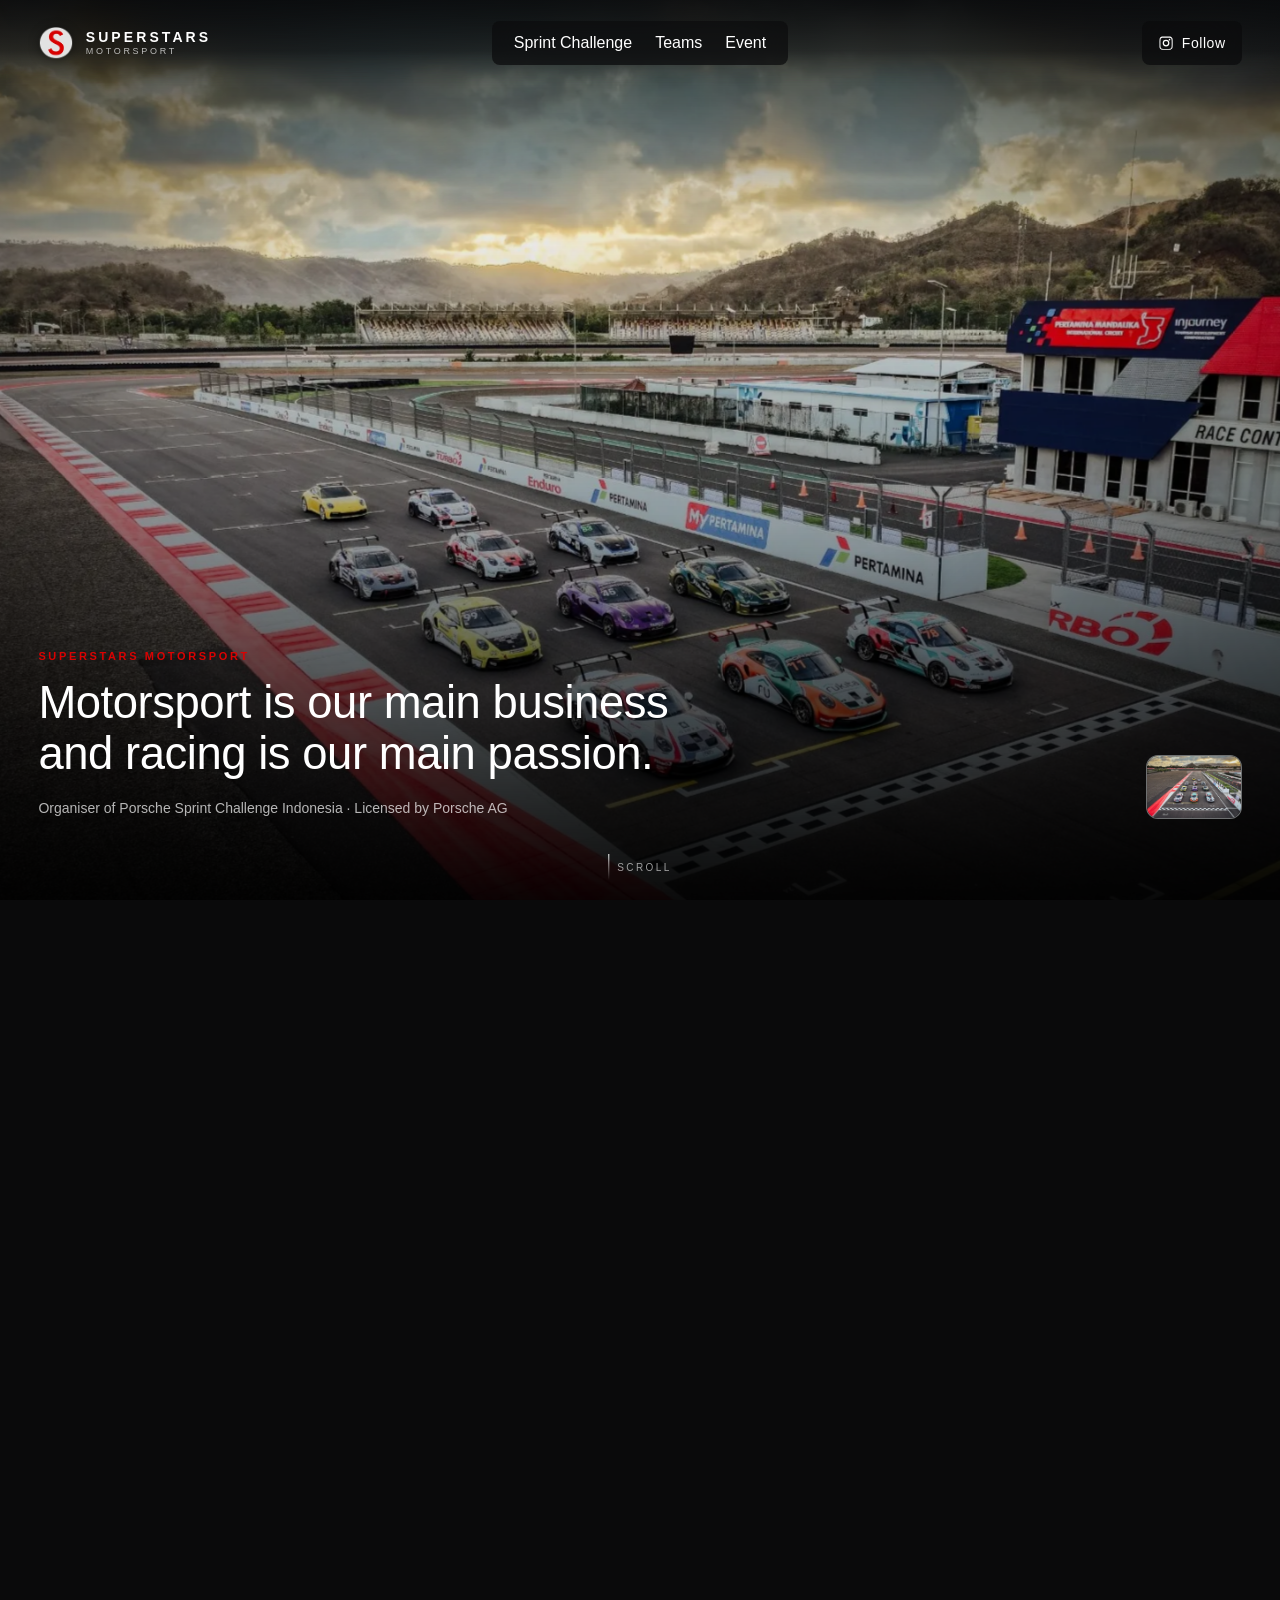
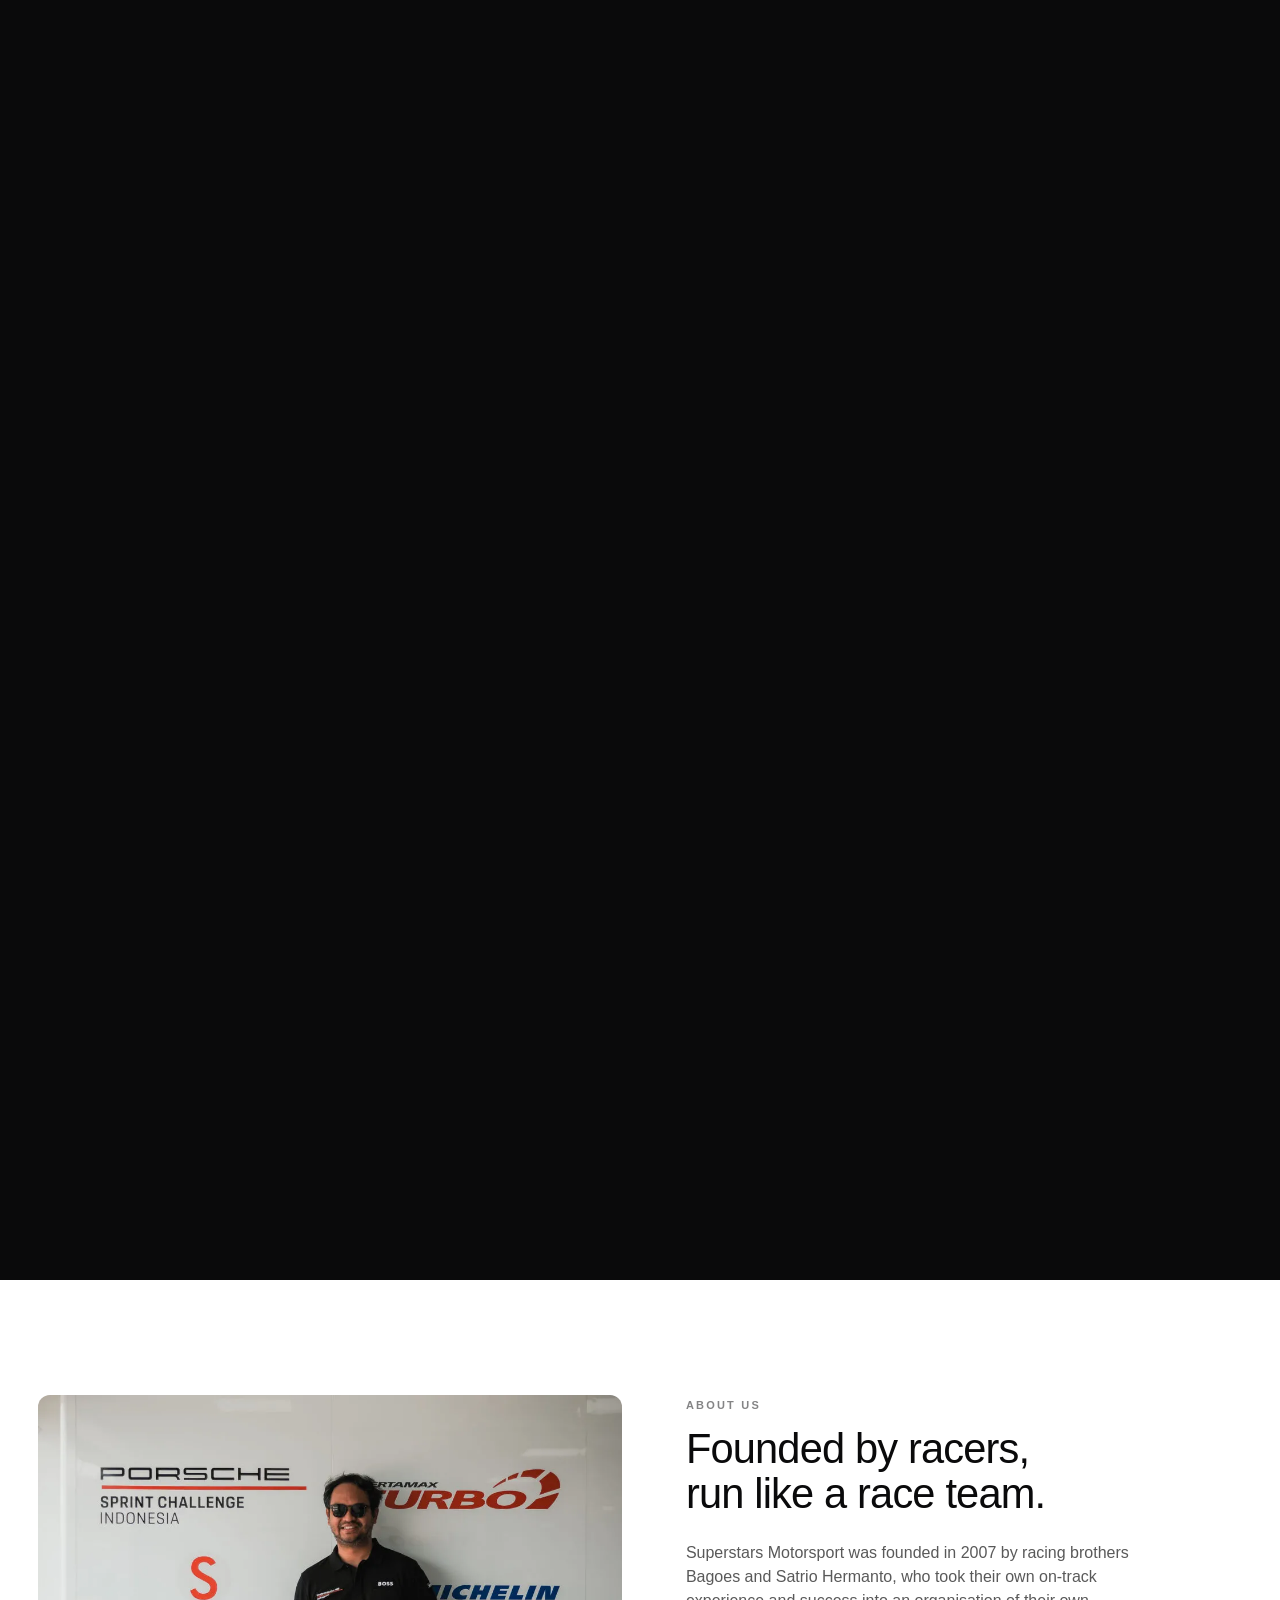
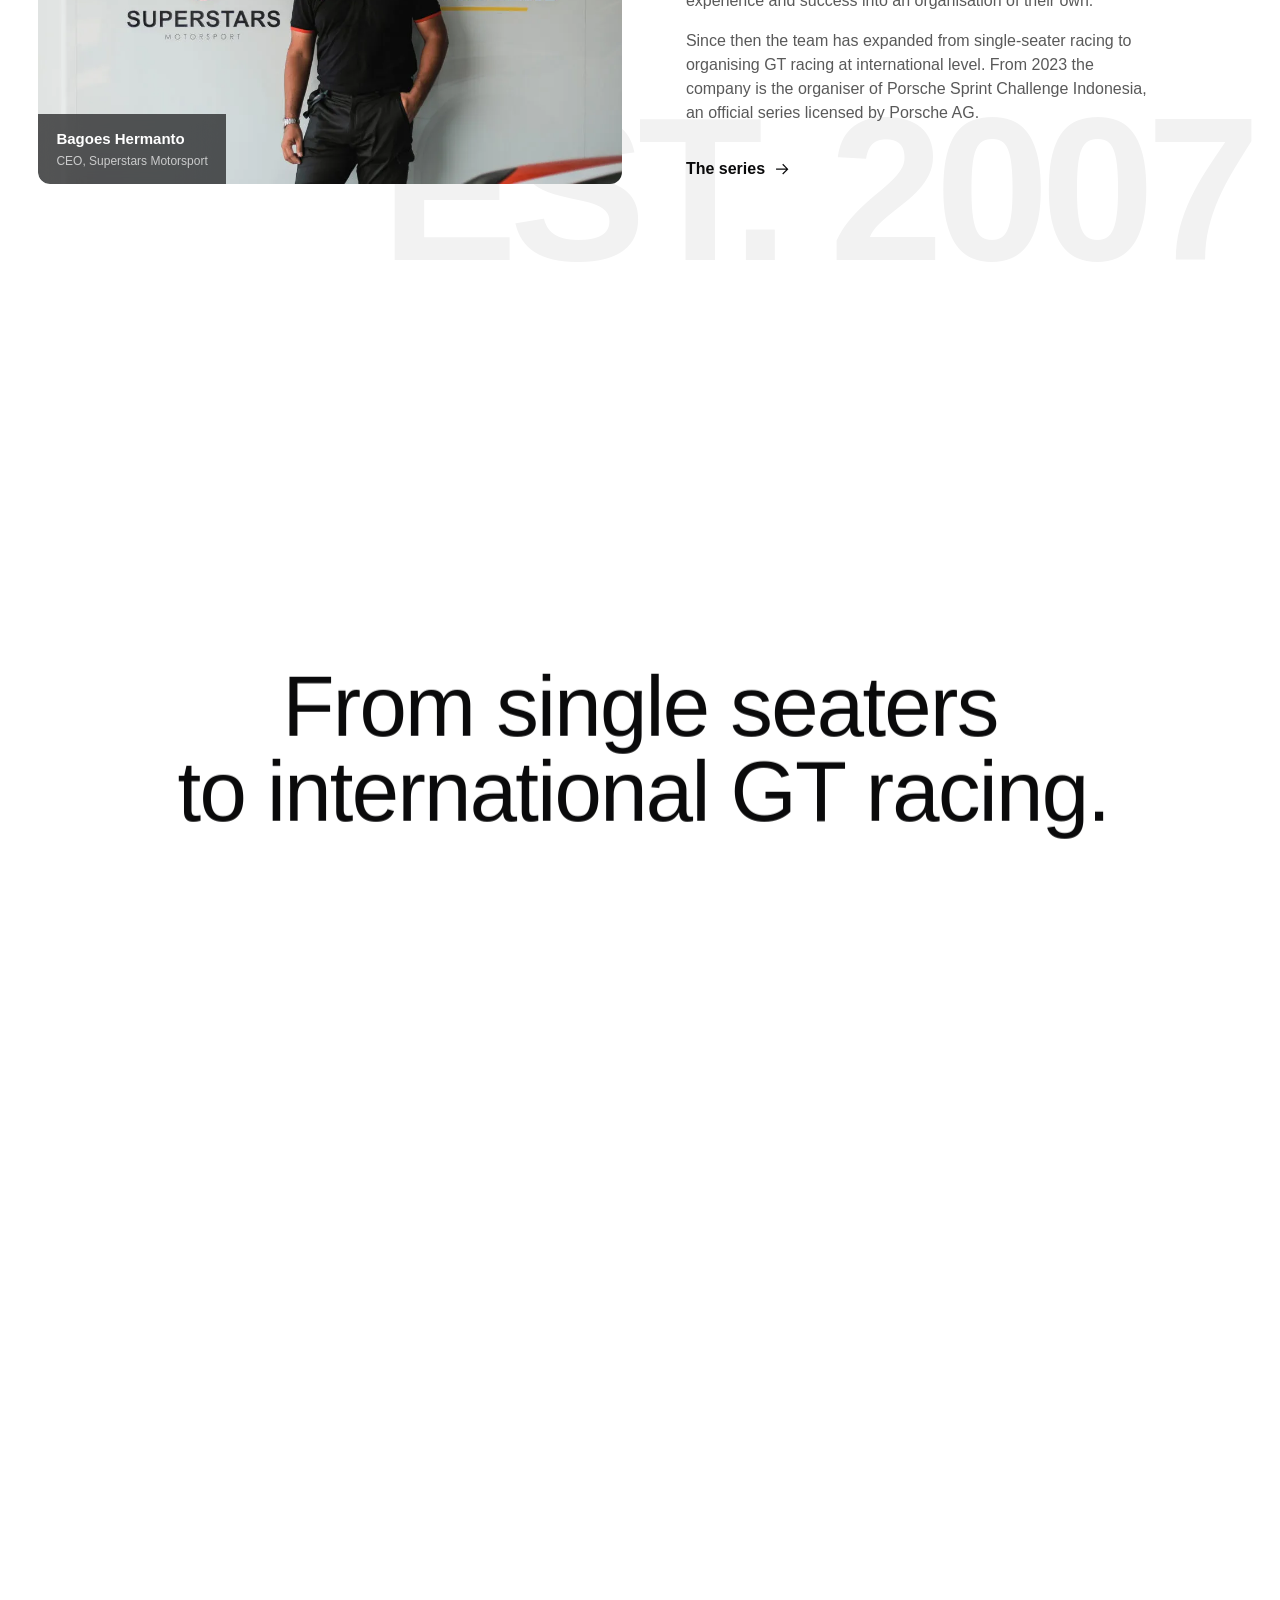
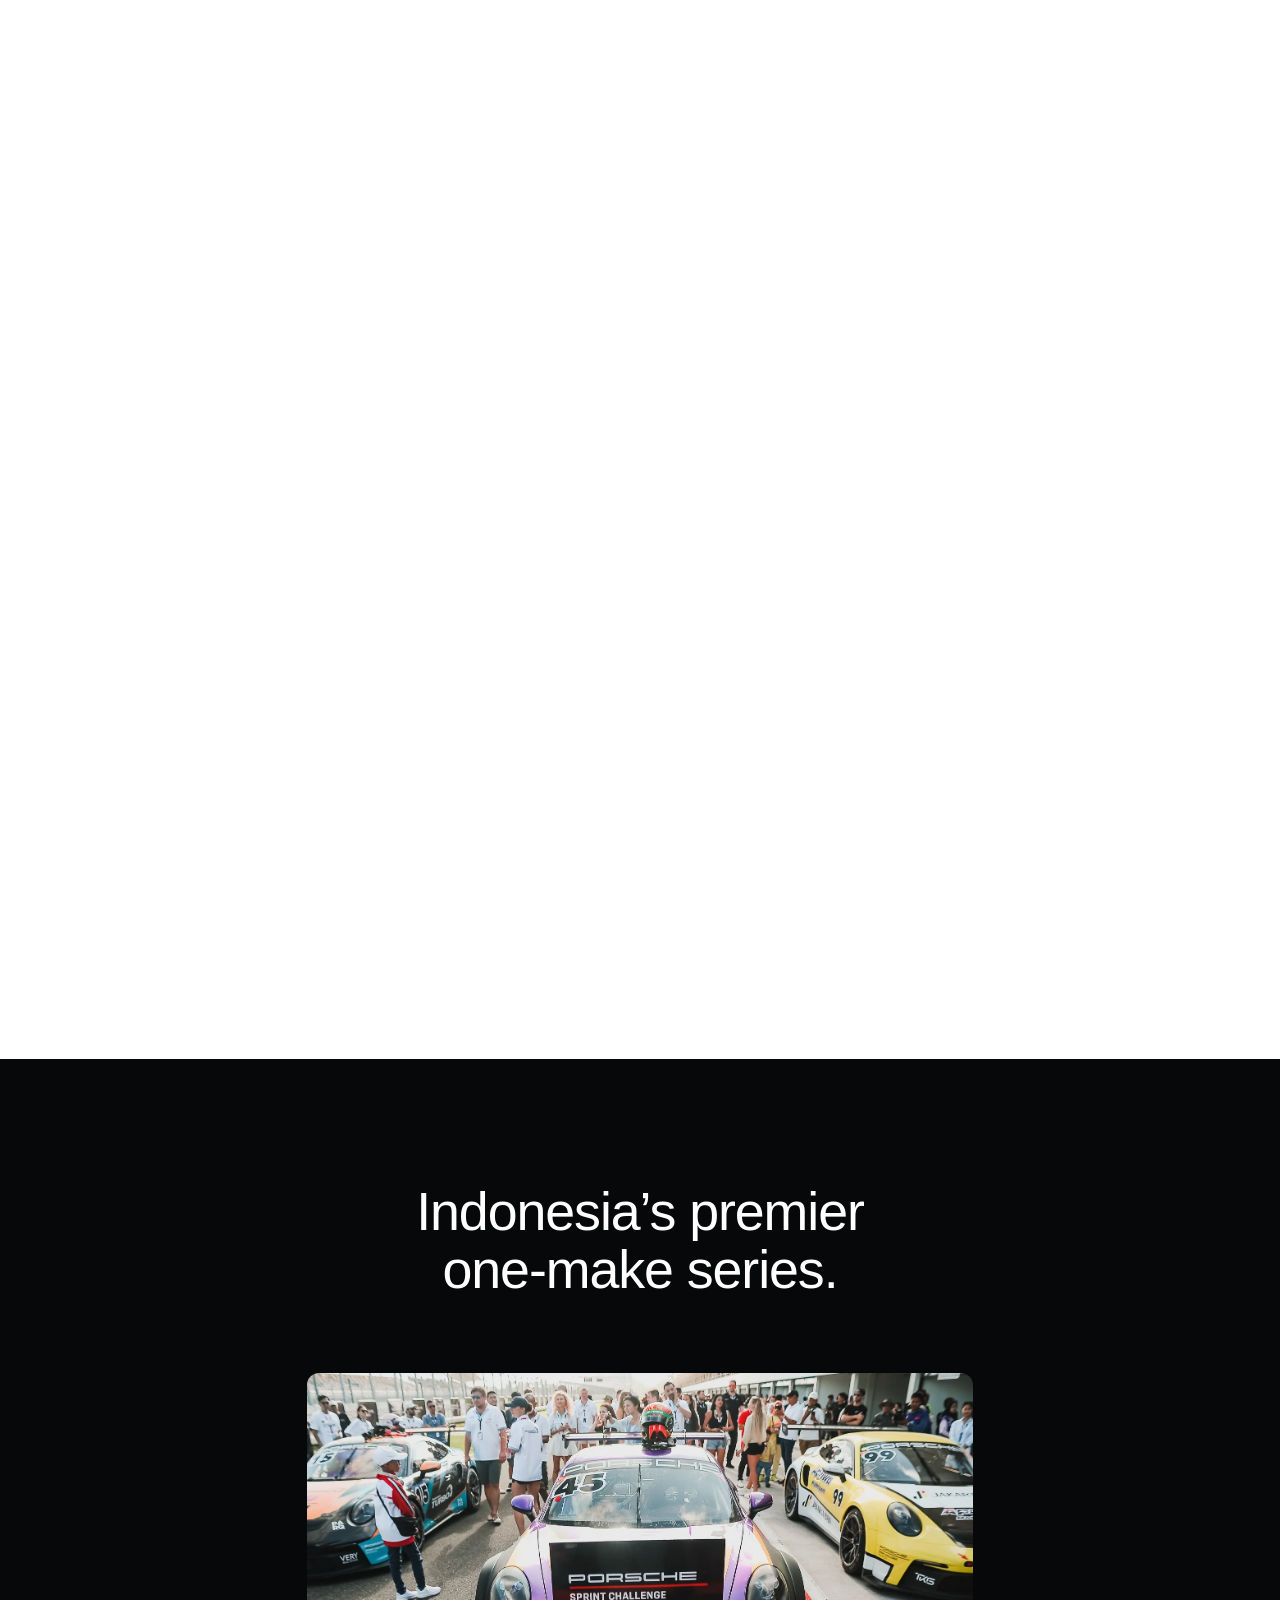
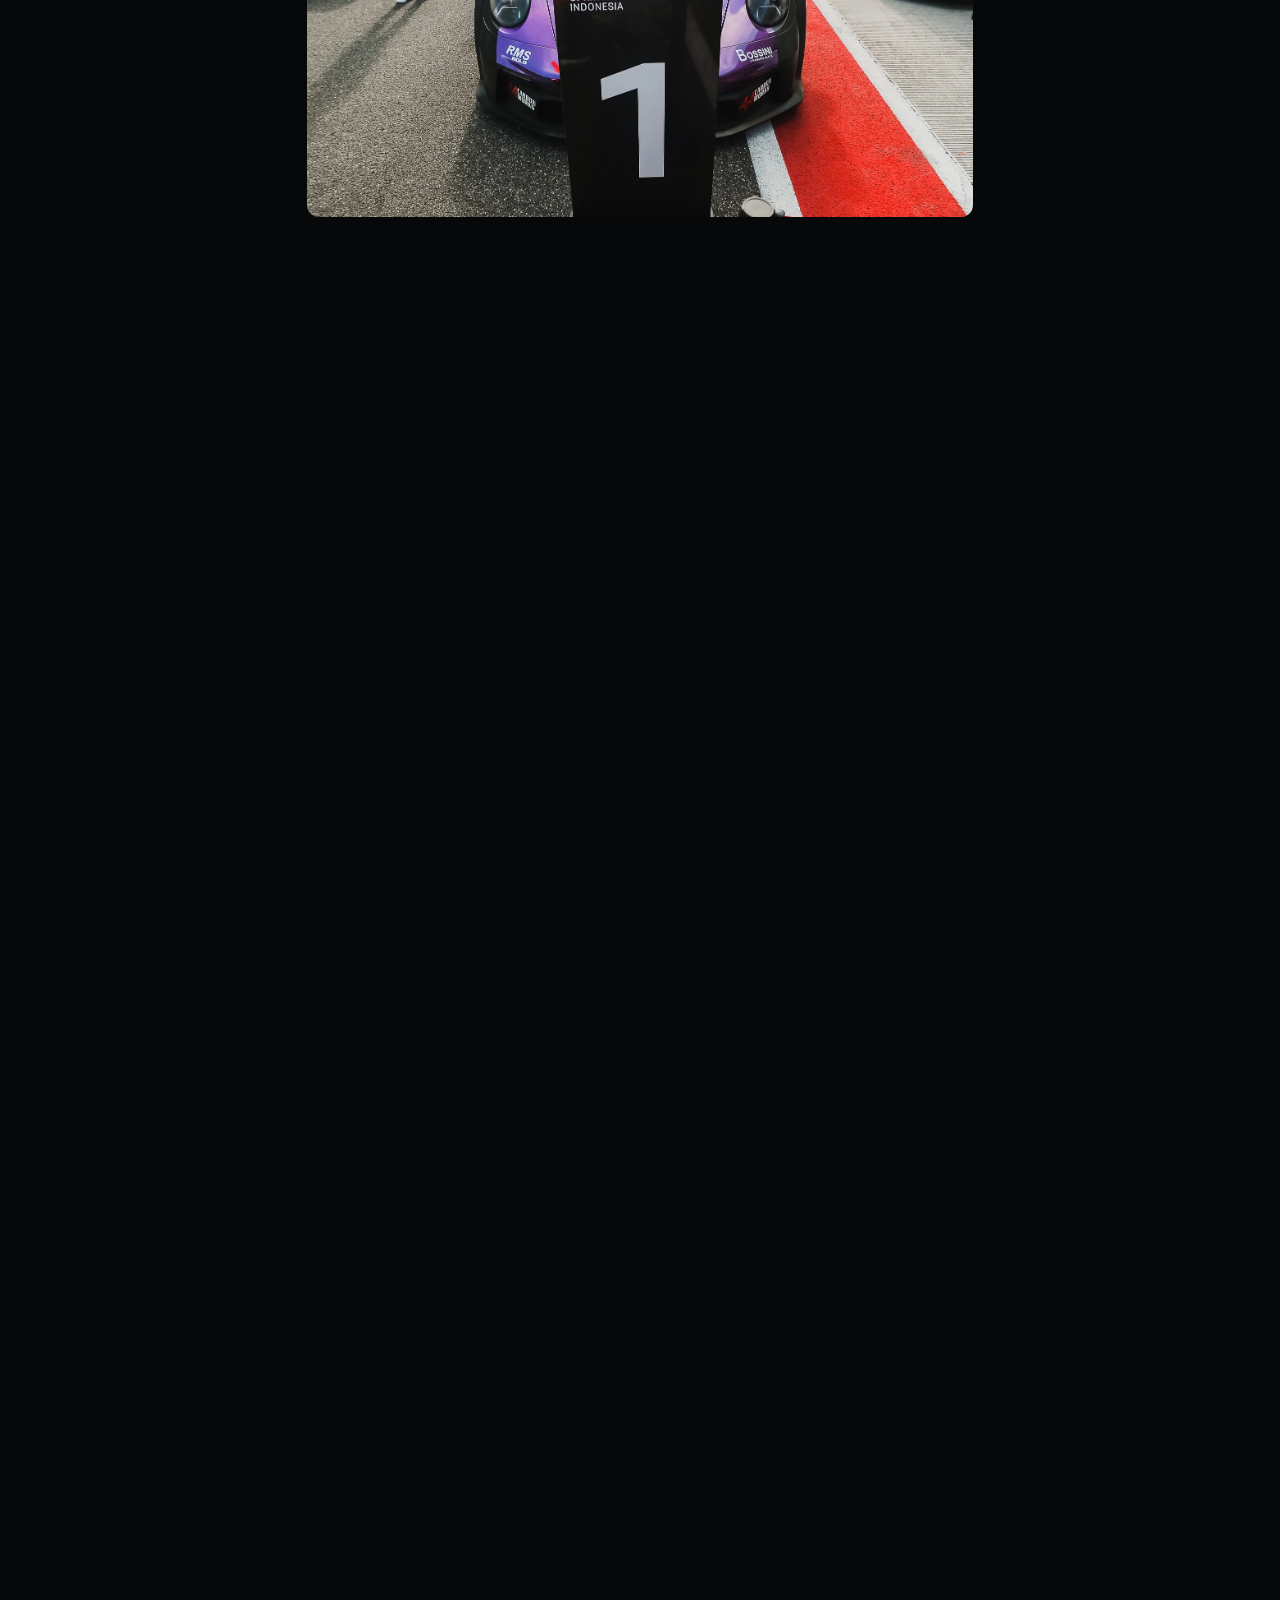
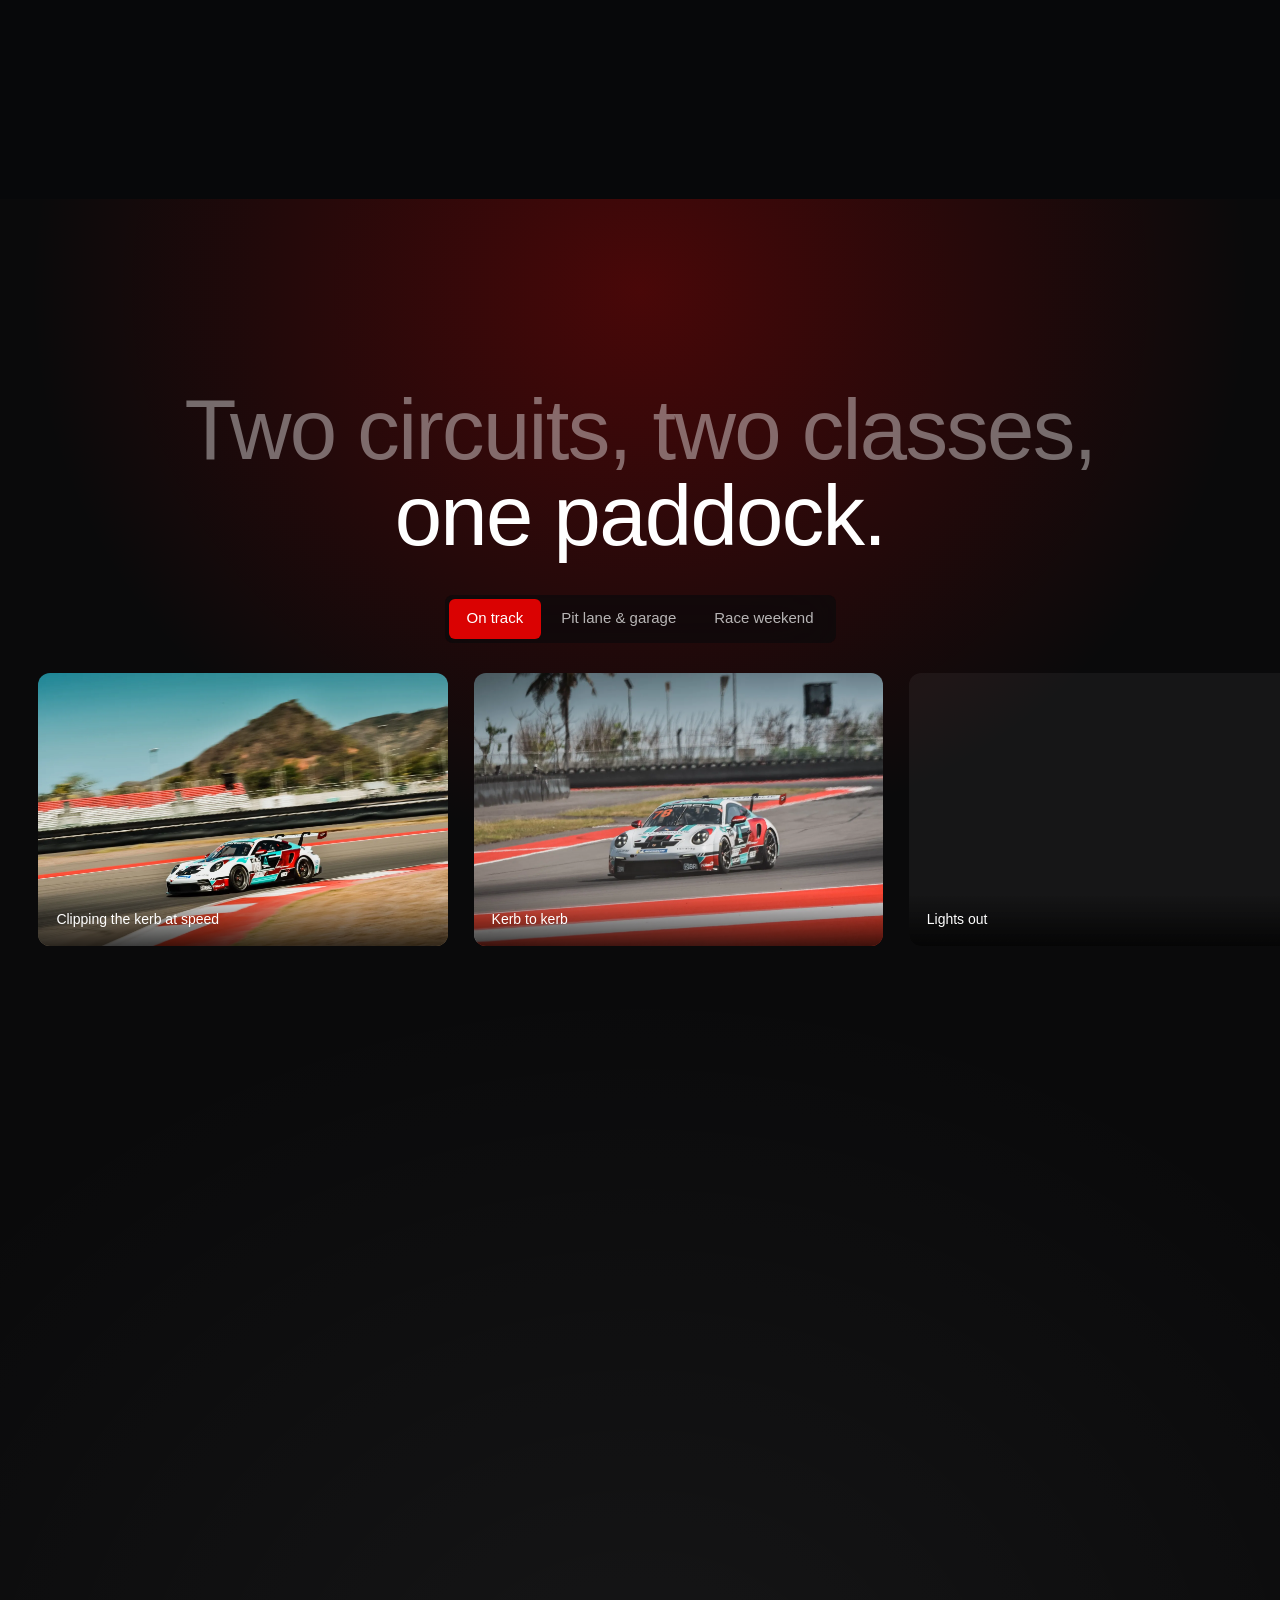
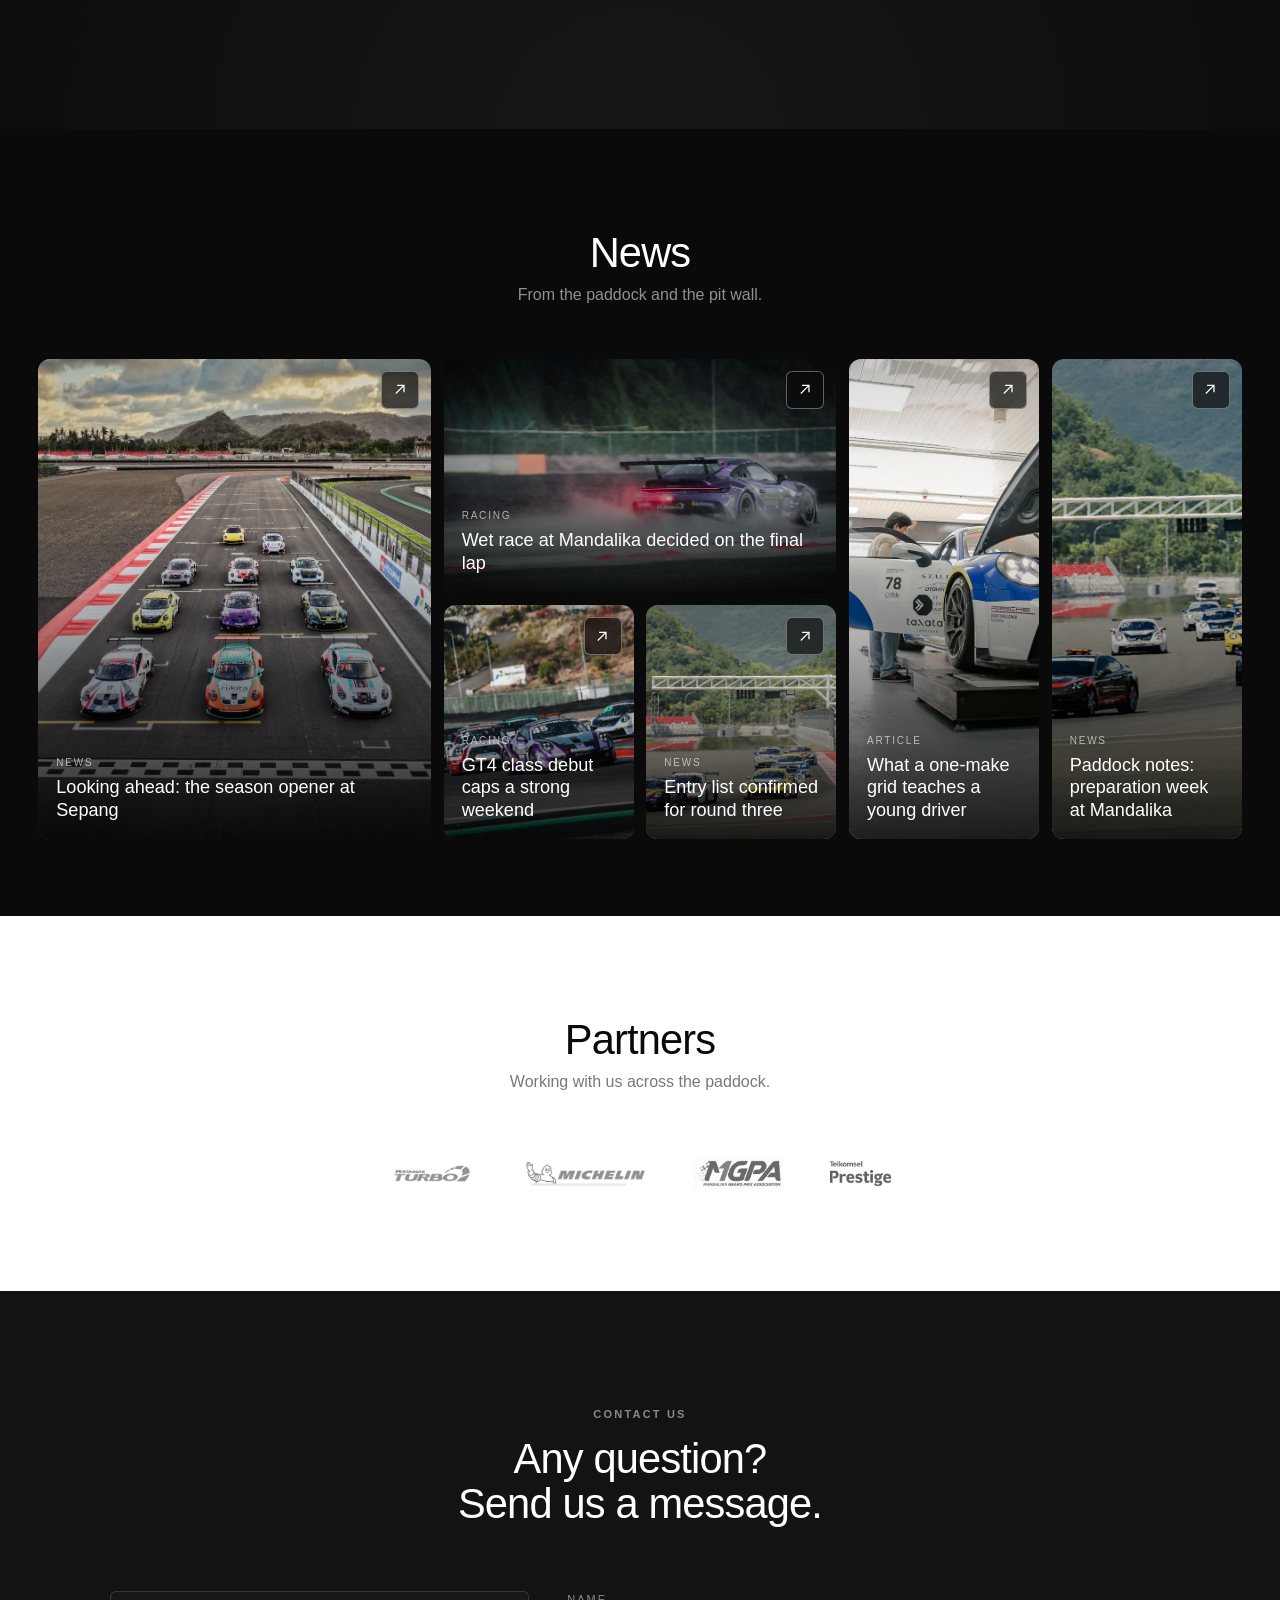
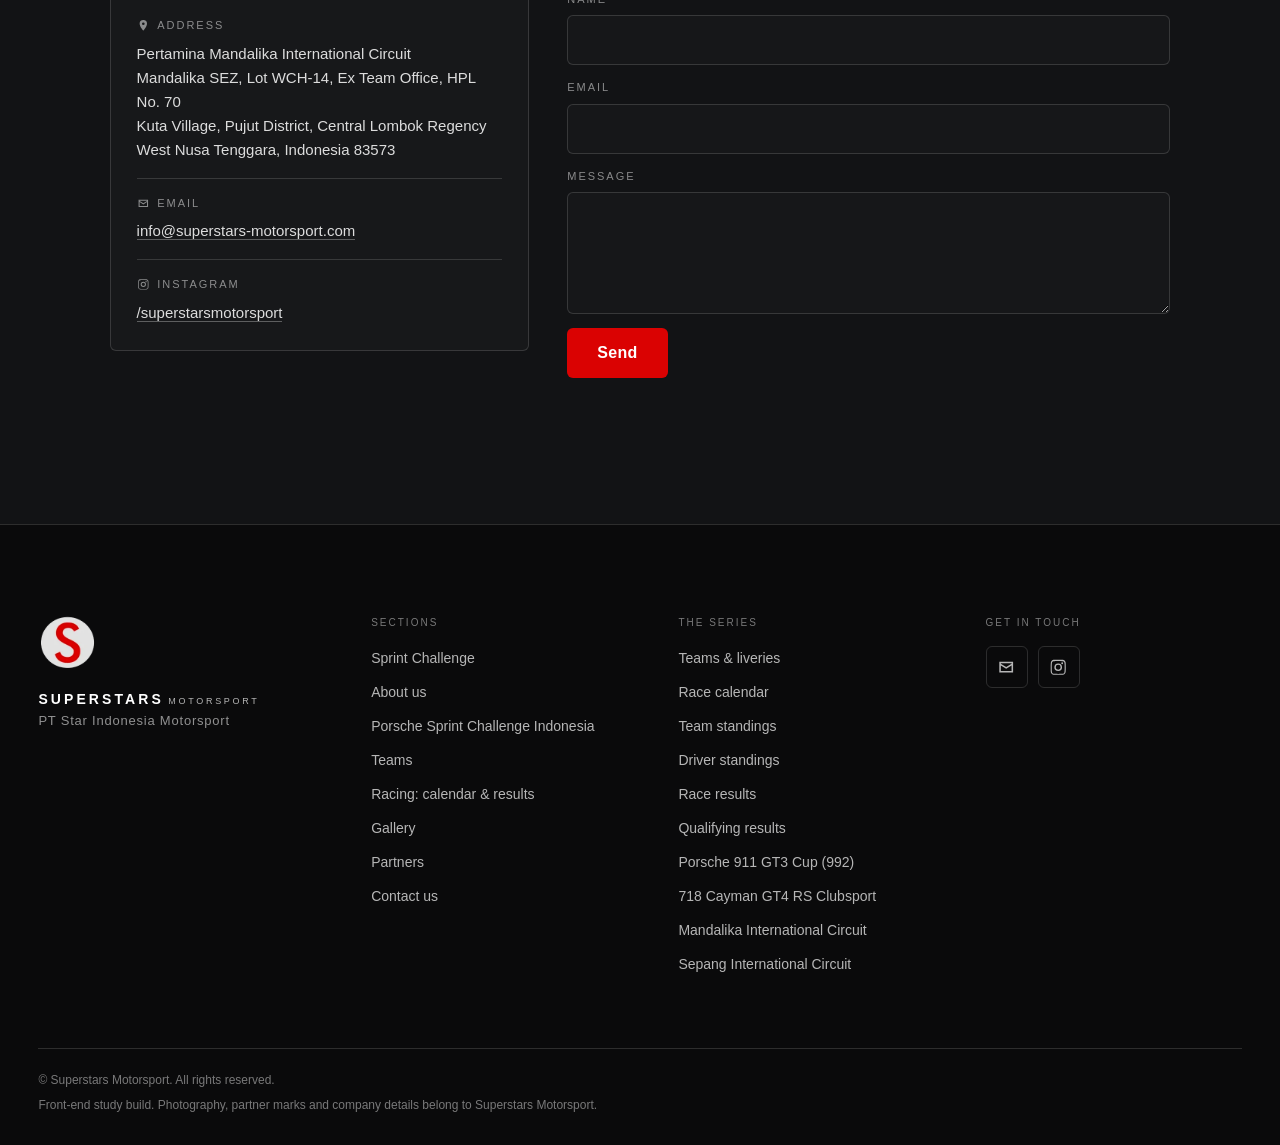
==== index.html @ 2cc400e7 "Initial commit: Superstar Motorsport website Static site for the Superstar Motorsport / PSCI series:" ====
<!DOCTYPE html>
<html lang="en">
<head>
<meta charset="UTF-8">
<meta name="viewport" content="width=device-width, initial-scale=1">
<title>Superstars Motorsport | Motorsport is our main business and racing is our main passion</title>
<meta name="description" content="Superstars Motorsport, founded in 2007, is the organiser of Porsche Sprint Challenge Indonesia, an official series licensed by Porsche AG.">
<link rel="icon" href="img/logo.webp">
<link rel="preload" as="image" href="img/hero-b.webp" fetchpriority="high">
<link rel="stylesheet" href="css/style.css">
</head>
<body>
<a class="skip" href="#main">Skip to content</a>

<!-- =========================================================
     icon sprite
     ========================================================= -->
<svg class="sprite" aria-hidden="true" focusable="false">
  <symbol id="i-arrow" viewBox="0 0 24 24"><path d="M13.2 5l-1.1 1.1 5 5H4v1.6h13.1l-5 5L13.2 19l6.9-7z" fill="currentColor"/></symbol>
  <symbol id="i-expand" viewBox="0 0 24 24"><path d="M4 4h7v1.6H6.7l4.4 4.4-1.1 1.1L5.6 6.7V11H4zm16 16h-7v-1.6h4.3l-4.4-4.4 1.1-1.1 4.4 4.4V13H20z" fill="currentColor"/></symbol>
  <symbol id="i-close" viewBox="0 0 24 24"><path d="m19 6.4-1.4-1.4L12 10.6 6.4 5 5 6.4 10.6 12 5 17.6 6.4 19 12 13.4 17.6 19 19 17.6 13.4 12z" fill="currentColor"/></symbol>
  <symbol id="i-eye" viewBox="0 0 24 24"><path d="M12 5c-5 0-9 4.6-10 7 1 2.4 5 7 10 7s9-4.6 10-7c-1-2.4-5-7-10-7m0 12c-3.6 0-6.8-3.1-8.2-5C5.2 10.1 8.4 7 12 7s6.8 3.1 8.2 5c-1.4 1.9-4.6 5-8.2 5m0-8.4A3.4 3.4 0 1 0 15.4 12 3.4 3.4 0 0 0 12 8.6m0 5.2A1.8 1.8 0 1 1 13.8 12 1.8 1.8 0 0 1 12 13.8" fill="currentColor"/></symbol>
  <symbol id="i-eye-off" viewBox="0 0 24 24"><path d="M3.7 2.6 2.6 3.7l2.6 2.6C3.2 7.8 1.7 9.9 1 12c1.5 3 5.6 7 11 7 1.9 0 3.6-.5 5.1-1.3l3.2 3.2 1.1-1.1zM12 17c-4 0-7.5-3.2-9.1-5 .8-1 2-2.3 3.5-3.3l2 2A3.4 3.4 0 0 0 12 15.4c.6 0 1.2-.2 1.7-.5l1.4 1.4c-1 .4-2 .7-3.1.7m0-12c-1.2 0-2.3.2-3.3.5l1.3 1.3c.6-.1 1.3-.2 2-.2 4 0 7.5 3.2 9.1 5-.5.7-1.3 1.5-2.2 2.3l1.2 1.2c1.3-1.1 2.3-2.4 2.9-3.5-1.5-3-5.6-7-11-7" fill="currentColor"/></symbol>
  <symbol id="i-grid" viewBox="0 0 24 24"><path d="M4 4h6v6H4zm10 0h6v6h-6zM4 14h6v6H4zm10 0h6v6h-6z" fill="currentColor"/></symbol>
  <symbol id="i-ig" viewBox="0 0 24 24"><path d="M12 2.2c3.2 0 3.6 0 4.9.1 1.2.1 1.8.2 2.2.4.6.2 1 .5 1.4.9.4.4.7.8.9 1.4.2.4.4 1 .4 2.2.1 1.3.1 1.7.1 4.9s0 3.6-.1 4.9c-.1 1.2-.2 1.8-.4 2.2-.2.6-.5 1-.9 1.4-.4.4-.8.7-1.4.9-.4.2-1 .4-2.2.4-1.3.1-1.7.1-4.9.1s-3.6 0-4.9-.1c-1.2-.1-1.8-.2-2.2-.4-.6-.2-1-.5-1.4-.9-.4-.4-.7-.8-.9-1.4-.2-.4-.4-1-.4-2.2C2.2 15.6 2.2 15.2 2.2 12s0-3.6.1-4.9c.1-1.2.2-1.8.4-2.2.2-.6.5-1 .9-1.4.4-.4.8-.7 1.4-.9.4-.2 1-.4 2.2-.4C8.4 2.2 8.8 2.2 12 2.2m0 1.8c-3.1 0-3.5 0-4.7.1-.9 0-1.4.2-1.7.3-.4.2-.7.3-1 .6-.3.3-.5.6-.6 1-.1.3-.3.8-.3 1.7-.1 1.2-.1 1.6-.1 4.7s0 3.5.1 4.7c0 .9.2 1.4.3 1.7.2.4.3.7.6 1 .3.3.6.5 1 .6.3.1.8.3 1.7.3 1.2.1 1.6.1 4.7.1s3.5 0 4.7-.1c.9 0 1.4-.2 1.7-.3.4-.2.7-.3 1-.6.3-.3.5-.6.6-1 .1-.3.3-.8.3-1.7.1-1.2.1-1.6.1-4.7s0-3.5-.1-4.7c0-.9-.2-1.4-.3-1.7-.2-.4-.3-.7-.6-1-.3-.3-.6-.5-1-.6-.3-.1-.8-.3-1.7-.3-1.2-.1-1.6-.1-4.7-.1m0 3.1a5 5 0 1 1 0 10 5 5 0 0 1 0-10m0 1.8a3.2 3.2 0 1 0 0 6.4 3.2 3.2 0 0 0 0-6.4m6.4-2a1.2 1.2 0 1 1-2.4 0 1.2 1.2 0 0 1 2.4 0" fill="currentColor"/></symbol>
  <symbol id="i-mail" viewBox="0 0 24 24"><path d="M3 5h18v14H3zm2 2v.4l7 4.4 7-4.4V7zm0 2.7V17h14V9.7l-7 4.4z" fill="currentColor"/></symbol>
  <symbol id="i-pin" viewBox="0 0 24 24"><path d="M12 2a7 7 0 0 0-7 7c0 5.3 7 13 7 13s7-7.7 7-13a7 7 0 0 0-7-7m0 9.5A2.5 2.5 0 1 1 14.5 9 2.5 2.5 0 0 1 12 11.5" fill="currentColor"/></symbol>
</svg>

<!-- =========================================================
     HEADER
     ========================================================= -->
<header class="nav" id="nav">
  <span class="nav__bg" aria-hidden="true"></span>
  <a class="brand" href="#home" aria-label="Superstars Motorsport, home">
    <img class="brand__mark" src="img/mark.png" width="156" height="150" alt="">
    <span class="brand__text">
      <span class="brand__word">SUPERSTARS</span>
      <span class="brand__sub">MOTORSPORT</span>
    </span>
  </a>

  <div class="pill pill--nav">
    <nav aria-label="Main">
      <ul class="quick">
        <li><a class="quick__link" href="#home" aria-current="page">Sprint Challenge</a></li>
        <li><a class="quick__link" href="teams.html">Teams</a></li>
        <li><a class="quick__link" href="racing.html">Event</a></li>
      </ul>
    </nav>
  </div>

  <div class="nav__right">
    <div class="pill pill--lang">
      <a class="lang" href="https://www.instagram.com/superstarsmotorsport/" target="_blank" rel="noopener noreferrer">
        <svg class="ico"><use href="#i-ig"/></svg><span>Follow</span>
      </a>
    </div>
    <button class="burger" id="burger" type="button" aria-label="Open menu" aria-expanded="false" aria-controls="drawer">
      <span></span><span></span><span></span>
    </button>
  </div>
</header>

<!-- side menu (mobile) -->
<div class="scrim" id="scrim" hidden></div>
<aside class="drawer" id="drawer" hidden aria-label="Menu">
  <div class="drawer__head">
    <span class="drawer__label">Menu</span>
    <button class="drawer__close" id="drawerClose" type="button" aria-label="Close menu">
      <svg class="ico"><use href="#i-close"/></svg>
    </button>
  </div>
  <nav class="drawer__nav" aria-label="Sections">
    <a href="#home">Sprint Challenge</a>
    <a href="teams.html">Teams</a>
    <a href="racing.html">Event</a>
  </nav>
  <div class="drawer__foot">
    <a class="btn" id="drawerMail" href="#">Send us a message</a>
    <a class="drawer__ig" id="drawerIg" href="#" target="_blank" rel="noopener noreferrer">
      <svg class="ico"><use href="#i-ig"/></svg><span></span>
    </a>
  </div>
</aside>


<main id="main">

  <!-- =====================================================
       1. HERO
       ===================================================== -->
  <section class="stage" id="home" data-scroll-scene>
    <div class="stage__sticky">
      <div class="scene" id="scene">
        <img class="scene__img" src="img/hero-b.webp" width="1621" height="1080"
             alt="Porsche Sprint Challenge Indonesia grid lined up on the Mandalika start-finish straight, race control building behind"
             fetchpriority="high" decoding="async">
      </div>
      <div class="scene__vignette" aria-hidden="true"></div>

      <div class="stage__copy">
        <p class="stage__eyebrow">Superstars Motorsport</p>
        <h1 class="stage__title"><span>Motorsport is our main business</span> <span>and racing is our main passion.</span></h1>
        <p class="stage__meta">Organiser of Porsche Sprint Challenge Indonesia · Licensed by Porsche AG</p>
      </div>

      <button class="thumbchip" id="thumbchip" type="button" aria-label="Open the grid photo">
        <span class="thumbchip__art" aria-hidden="true">
          <img src="img/hero-a.webp" width="1620" height="1080" alt="" decoding="async">
        </span>
      </button>

      <p class="stage__cue" aria-hidden="true"><span></span>Scroll</p>
    </div>
  </section>

  <!-- =====================================================
       2. ABOUT US
       ===================================================== -->
  <section class="about" id="about-us">
    <span class="about__ghost" aria-hidden="true">EST. 2007</span>
    <figure class="about__media" data-in>
      <img src="img/ceo.webp" width="1024" height="681" loading="lazy" decoding="async"
           alt="Bagoes Hermanto in front of a Porsche Sprint Challenge Indonesia and Superstars Motorsport backdrop">
      <figcaption><b id="aboutName"></b><span id="aboutRole"></span></figcaption>
    </figure>
    <div class="about__body">
      <p class="eyebrow" id="aboutEyebrow" data-in></p>
      <h2 class="about__title" data-in data-delay="80"><span id="aboutH1"></span><br><span id="aboutH2"></span></h2>
      <div class="about__text" id="aboutText" data-in data-delay="160"></div>
      <a class="arrowlink" href="#sprint-challenge" data-in data-delay="240">
        The series <svg class="ico"><use href="#i-arrow"/></svg>
      </a>
    </div>
  </section>

  <!-- =====================================================
       3. MILESTONES: pinned scroll timeline
       ===================================================== -->
  <section class="heritage" id="milestones" data-scroll-scene>
    <div class="heritage__sticky">
      <h2 class="statement">
        <span id="msLine1"></span><span id="msLine2"></span>
      </h2>

      <div class="odo" id="odo" data-odo="solid" aria-hidden="true"></div>
      <p class="sr-only" id="odoLive" role="status" aria-live="polite"></p>

      <div class="rail">
        <div class="strip" id="strip"><!-- injected --></div>
      </div>

      <div class="railnav">
        <button class="railnav__arrow" id="railPrev" type="button" aria-label="Previous milestone">
          <svg class="ico ico--flip"><use href="#i-arrow"/></svg>
        </button>
        <ol class="dots" id="dots"></ol>
        <button class="railnav__arrow" id="railNext" type="button" aria-label="Next milestone">
          <svg class="ico"><use href="#i-arrow"/></svg>
        </button>
      </div>
    </div>
  </section>

  <!-- =====================================================
       4. PORSCHE SPRINT CHALLENGE INDONESIA
       ===================================================== -->
  <section class="showcase" id="sprint-challenge" data-scroll-scene>
    <div class="showcase__sticky">
      <div class="glow" id="glow"></div>

      <div class="showcase__head">
        <h2 class="showcase__title"><span id="seriesH1"></span> <span id="seriesH2"></span></h2>
      </div>

      <div class="podium" id="podium">
        <img class="podium__img" id="seasonImg" src="" width="1620" height="1080" alt="" loading="lazy" decoding="async">
        <div class="hotspots" id="hotspots"><!-- injected --></div>
      </div>

      <div class="pill pill--tools">
        <button class="tool" id="hotToggle" type="button" aria-pressed="true" aria-label="Hide details">
          <svg class="ico"><use href="#i-eye"/></svg>
        </button>
        <span class="tool__sep" aria-hidden="true"></span>
        <div class="models" role="tablist" aria-label="Seasons" id="seasonTabs"><!-- injected --></div>
        <span class="tool__sep" aria-hidden="true"></span>
        <button class="tool tool--wide" id="explore" type="button">
          <svg class="ico"><use href="#i-grid"/></svg><span>Season detail</span>
        </button>
      </div>
    </div>
  </section>

  <!-- =====================================================
       5. GALLERY
       ===================================================== -->
  <section class="teams" id="gallery">
    <div class="teams__glow" aria-hidden="true"></div>

    <div class="teams__sticky">
      <h2 class="teams__statement" data-in>
        <span id="galLine1"></span><span id="galLine2"></span>
      </h2>

      <div class="pill pill--teams" role="tablist" aria-label="Gallery categories" id="galleryTabs" data-in></div>

      <div class="teamrail" id="teamRail" tabindex="0" aria-label="Gallery"><!-- injected --></div>
    </div>
  </section>


  <!-- =====================================================
       6. NEWS
       ===================================================== -->
  <section class="journal" id="news">
    <header class="journal__head" data-in>
      <h2 class="journal__title">News</h2>
      <p class="journal__note">From the paddock and the pit wall.</p>
    </header>
    <div class="bento" id="bento"><!-- injected --></div>
  </section>

  <!-- =====================================================
       7. PARTNERS
       ===================================================== -->
  <section class="brands" id="partners">
    <header class="brands__head" data-in>
      <h2 class="brands__title">Partners</h2>
      <p class="brands__note">Working with us across the paddock.</p>
    </header>
    <ul class="brands__wall" id="partnerWall"><!-- injected --></ul>
  </section>

  <!-- =====================================================
       8. CONTACT
       ===================================================== -->
  <section class="contact" id="contact">
    <header class="contact__head">
      <p class="eyebrow" data-in>Contact us</p>
      <h2 class="contact__title" data-in data-delay="80">Any question?<br>Send us a message.</h2>
    </header>
    <div class="contact__inner">
      <div class="contact__info">
        <dl class="contact__list" data-in data-delay="160">
          <div class="cinfo">
            <dt><svg class="ico"><use href="#i-pin"/></svg>Address</dt>
            <dd id="cAddress"></dd>
          </div>
          <div class="cinfo">
            <dt><svg class="ico"><use href="#i-mail"/></svg>Email</dt>
            <dd><a id="cEmail" href="#"></a></dd>
          </div>
          <div class="cinfo">
            <dt><svg class="ico"><use href="#i-ig"/></svg>Instagram</dt>
            <dd><a id="cIg" href="#" target="_blank" rel="noopener noreferrer"></a></dd>
          </div>
        </dl>
      </div>

      <form class="contact__form" id="contactForm" data-in data-delay="120" novalidate>
        <div class="field">
          <label for="f-name">Name</label>
          <input id="f-name" name="name" type="text" autocomplete="name" required>
        </div>
        <div class="field">
          <label for="f-email">Email</label>
          <input id="f-email" name="email" type="email" autocomplete="email" required>
        </div>
        <div class="field">
          <label for="f-msg">Message</label>
          <textarea id="f-msg" name="message" rows="4" required></textarea>
        </div>
        <button class="btn" type="submit">Send</button>
        <p class="contact__hint" id="formHint" role="status" aria-live="polite"></p>
      </form>
    </div>
  </section>
</main>

<!-- =========================================================
     FOOTER
     ========================================================= -->
<footer class="ftr">
  <div class="ftr__grid">
    <div class="ftr__col ftr__col--brand">
      <a class="ftr__lockup" href="#home">
        <img class="ftr__mark" src="img/mark.png" width="156" height="150" loading="lazy" alt="">
        <span class="ftr__lockup-text">
          <span class="brand__word">SUPERSTARS</span>
          <span class="brand__sub">MOTORSPORT</span>
        </span>
      </a>
      <p class="ftr__legal-name" id="fLegal"></p>
    </div>
    <nav class="ftr__col" aria-label="Sections">
      <p class="ftr__label">Sections</p>
      <ul>
        <li><a href="#home">Sprint Challenge</a></li>
        <li><a href="#about-us">About us</a></li>
        <li><a href="#sprint-challenge">Porsche Sprint Challenge Indonesia</a></li>
        <li><a href="teams.html">Teams</a></li>
        <li><a href="racing.html">Racing: calendar &amp; results</a></li>
        <li><a href="#gallery">Gallery</a></li>
        <li><a href="#partners">Partners</a></li>
        <li><a href="#contact">Contact us</a></li>
      </ul>
    </nav>
    <div class="ftr__col">
      <p class="ftr__label">The series</p>
      <ul>
        <li><a href="teams.html">Teams &amp; liveries</a></li>
        <li><a href="racing.html#calendar">Race calendar</a></li>
        <li><a href="racing.html#team-standings">Team standings</a></li>
        <li><a href="racing.html#driver-standings">Driver standings</a></li>
        <li><a href="racing.html#race-results">Race results</a></li>
        <li><a href="racing.html#qualifying-results">Qualifying results</a></li>
        <li><span>Porsche 911 GT3 Cup (992)</span></li>
        <li><span>718 Cayman GT4 RS Clubsport</span></li>
        <li><span>Mandalika International Circuit</span></li>
        <li><span>Sepang International Circuit</span></li>
      </ul>
    </div>
    <div class="ftr__col">
      <p class="ftr__label">Get in touch</p>
      <ul class="ftr__social">
        <li><a id="fEmail" href="#"><svg class="ico" aria-hidden="true"><use href="#i-mail"/></svg></a></li>
        <li><a id="fIg" href="#" target="_blank" rel="noopener noreferrer"><svg class="ico" aria-hidden="true"><use href="#i-ig"/></svg></a></li>
      </ul>
    </div>
  </div>
  <div class="ftr__legal">
    <p id="fCopy"></p>
    <p class="ftr__note">Front-end study build. Photography, partner marks and company details belong to Superstars Motorsport.</p>
  </div>
</footer>

<!-- =========================================================
     MODAL
     ========================================================= -->
<div class="modal" id="modal" hidden>
  <div class="modal__scrim" data-close></div>
  <div class="modal__box" role="dialog" aria-modal="true" aria-labelledby="modalTitle">
    <button class="modal__x" type="button" data-close aria-label="Close"><svg class="ico"><use href="#i-close"/></svg></button>
    <div class="modal__art" id="modalArt" aria-hidden="true"></div>
    <p class="modal__eyebrow" id="modalEyebrow"></p>
    <h3 class="modal__title" id="modalTitle"></h3>
    <p class="modal__text" id="modalText"></p>
  </div>
</div>

<script src="js/data.js"></script>
<script src="js/main.js"></script>
</body>
</html>
---- css/style.css ----
/* =========================================================
   Font faces
   The installed Porsche Next family ships only Thin / Regular / Bold.
   Asking for weight 600 (which does not exist) let each engine decide for
   itself. Chrome synthesised an intermediate, Safari jumped to real Bold, so
   the page rendered differently in each. Mapping the real faces explicitly,
   and only ever asking for 400/700, makes both engines resolve identically.
   Single weight values (not ranges) keep older Safari happy too.
   ========================================================= */
@font-face{
  font-family:"SSM Sans";
  src:local("PorscheNext-Regular"),local("Porsche Next");
  font-weight:400;font-style:normal;font-display:swap
}
@font-face{
  font-family:"SSM Sans";
  src:local("PorscheNext-Bold"),local("Porsche Next Bold");
  font-weight:700;font-style:normal;font-display:swap
}
@font-face{
  font-family:"SSM Sans";
  src:local("PorscheNext-Thin"),local("Porsche Next Thin");
  font-weight:100;font-style:normal;font-display:swap
}
@font-face{
  font-family:"SSM Sans";
  src:local("PorscheNext-Italic"),local("Porsche Next Italic");
  font-weight:400;font-style:italic;font-display:swap
}
@font-face{
  font-family:"SSM Sans";
  src:local("PorscheNext-BoldItalic"),local("Porsche Next Bold Italic");
  font-weight:700;font-style:italic;font-display:swap
}

/* =========================================================
   Superstars Motorsport
   1. tokens / reset      6. series showcase
   2. utilities           7. gallery rail
   3. header + panel      8. partners + contact
   4. hero                9. footer + modal
   5. about + milestones  10. reduced motion  11. responsive
   ========================================================= */

/* ---------- 1. tokens / reset ---------- */
:root{
  --ink:#0a0a0b;
  --ink-2:#121315;
  --paper:#fff;
  --paper-2:#f4f4f5;
  --line:rgba(255,255,255,.14);
  --line-dark:rgba(10,10,11,.12);
  --accent:218 2 2;              /* sampled from the Superstars logo */
  --glass:rgba(10,10,11,.66);

  --f:"SSM Sans","Porsche Next","Arial Narrow",Arial,Helvetica,sans-serif;
  --fs-nav:1rem;
  --fs-h1:clamp(1.6rem,1rem + 2.3vw,3.25rem);
  --fs-h2:clamp(1.5rem,1rem + 2vw,3rem);
  --fs-statement:clamp(2rem,1rem + 5.4vw,6rem);
  --fs-odo:clamp(4rem,2rem + 11vw,13rem);

  --ease:cubic-bezier(.22,.61,.24,1);
  --t1:.25s; --t2:.5s; --t3:.9s;

  --pad:clamp(16px,3vw,40px);
  --nav-h:64px;
  --wrap:1600px;
  --r:6px;                     /* buttons and small controls */
  --r-img:calc(var(--r) * 2);  /* photo surfaces */
}

*,*::before,*::after{box-sizing:border-box}
html{-webkit-text-size-adjust:100%;scroll-behavior:smooth}
body{
  margin:0;background:var(--ink);color:#fff;
  font-family:var(--f);font-size:1rem;line-height:1.5;
  -webkit-font-smoothing:antialiased;overflow-x:hidden
}
body.is-locked{overflow:hidden}
h1,h2,h3,p,dl,dd,dt,figure{margin:0}
ul,ol{margin:0;padding:0;list-style:none}
a{color:inherit;text-decoration:none}
button{font:inherit;color:inherit;background:none;border:0;padding:0;cursor:pointer}
input,textarea{font:inherit;color:inherit}
img,svg{display:block;max-width:100%}
[hidden]{display:none!important}
:focus-visible{outline:2px solid rgb(var(--accent));outline-offset:3px}
.sprite{position:absolute;width:0;height:0;overflow:hidden}
main > section{scroll-margin-top:calc(var(--nav-h) + 8px)}

/* ---------- 2. utilities ---------- */
.sr-only{position:absolute;width:1px;height:1px;margin:-1px;padding:0;overflow:hidden;clip-path:inset(50%);white-space:nowrap}
.skip{position:fixed;top:8px;left:8px;z-index:300;padding:10px 16px;background:#fff;color:var(--ink);transform:translateY(-200%);transition:transform var(--t1)}
.skip:focus{transform:none}
.ico{width:1.15em;height:1.15em;fill:currentColor;flex:none}
.ico--flip{transform:rotate(180deg)}

.eyebrow{
  font-size:.6875rem;font-weight:700;letter-spacing:.2em;text-transform:uppercase;
  color:rgba(10,10,11,.5);margin-bottom:14px
}
.eyebrow--light{color:rgba(255,255,255,.6)}

.pill{
  background:var(--glass);
  -webkit-backdrop-filter:blur(28px);backdrop-filter:blur(28px);
  border-radius:8px;display:flex;align-items:center
}

.arrowlink{
  display:inline-flex;align-items:center;gap:.5rem;font-weight:700;
  padding-bottom:2px;
  background-image:linear-gradient(rgb(var(--accent)),rgb(var(--accent)));
  background-size:0 1px;background-position:0 100%;background-repeat:no-repeat;
  transition:background-size var(--t2) var(--ease),color var(--t1)
}
.arrowlink .ico{transition:transform var(--t2) var(--ease)}
.arrowlink:hover{color:rgb(var(--accent));background-size:100% 1px}
.arrowlink:hover .ico{transform:translateX(5px)}

.btn{
  display:inline-flex;align-items:center;justify-content:center;
  min-height:50px;padding:0 30px;border-radius:var(--r);
  background:rgb(var(--accent));color:#fff;
  font-weight:700;letter-spacing:.02em;
  transition:filter var(--t1),transform var(--t1)
}
.btn:hover{filter:brightness(1.12)}
.btn:active{transform:translateY(1px)}

/* scroll-revealed blocks */
[data-in]{
  opacity:0;transform:translateY(20px);
  transition:opacity .8s var(--ease),transform .8s var(--ease);
  transition-delay:var(--d,0ms)
}
[data-in].is-in{opacity:1;transform:none}

/* ---------- 3. header + panel ---------- */
.nav{
  position:fixed;inset:0 0 auto;z-index:200;
  display:grid;grid-template-columns:1fr auto 1fr;align-items:center;gap:16px;
  padding:calc(var(--pad) * .55) var(--pad);
  isolation:isolate;
  transition:opacity var(--t2) var(--ease),transform var(--t2) var(--ease)
}
/* blurred bar behind the navbar, faded out at the bottom so there is no hard edge */
.nav__bg{
  position:absolute;inset:0;z-index:-1;pointer-events:none;
  background:linear-gradient(180deg,rgba(8,9,11,.84) 0%,rgba(8,9,11,.46) 62%,rgba(8,9,11,0) 100%);
  -webkit-backdrop-filter:blur(18px);backdrop-filter:blur(18px);
  -webkit-mask-image:linear-gradient(180deg,#000 0%,#000 58%,transparent 100%);
  mask-image:linear-gradient(180deg,#000 0%,#000 58%,transparent 100%)
}
.nav.is-tucked{opacity:0;transform:translateY(-12px);pointer-events:none}

.brand{
  grid-column:1;justify-self:start;
  display:flex;align-items:center;gap:12px;color:#fff;
  transition:color var(--t2) var(--ease)
}
.brand__mark{width:auto;height:34px;flex:none;filter:drop-shadow(0 2px 6px rgba(0,0,0,.45))}
.brand__text{display:grid;gap:3px}
.brand__word{font-size:.875rem;font-weight:700;letter-spacing:.22em;line-height:1}
.brand__sub{font-size:.5625rem;letter-spacing:.3em;color:rgba(255,255,255,.7);line-height:1;transition:color var(--t2)}

.pill--nav{grid-column:2;justify-self:center;min-width:0}
/* every ancestor of the scroller must be allowed to shrink, otherwise the
   pill's max-width is ignored and the list overflows the screen */
.pill--nav > nav{min-width:0;max-width:100%;display:flex}
.quick{display:flex;gap:clamp(14px,1.8vw,26px);padding:0 22px}
.quick__link{
  position:relative;display:inline-flex;align-items:center;height:44px;
  font-size:var(--fs-nav);color:#fff;white-space:nowrap
}
.quick__link::after{
  content:"";position:absolute;left:0;right:0;bottom:10px;height:1px;background:currentColor;
  transform:scaleX(0);transform-origin:left;transition:transform var(--t2) var(--ease)
}
.quick__link:hover::after,.quick__link[aria-expanded="true"]::after{transform:scaleX(1)}

.nav__right{grid-column:3;justify-self:end;display:flex;align-items:center;gap:8px;min-width:0}
.pill--lang{background:none;backdrop-filter:none}
.burger{
  display:none;position:relative;width:42px;height:42px;flex:none;
  border-radius:var(--r);background:var(--glass);
  -webkit-backdrop-filter:blur(28px);backdrop-filter:blur(28px)
}
.burger span{
  position:absolute;left:11px;width:20px;height:1.5px;background:#fff;
  transition:transform var(--t2) var(--ease),opacity var(--t1)
}
.burger span:nth-child(1){top:15px}
.burger span:nth-child(2){top:20.5px}
.burger span:nth-child(3){top:26px}
.burger[aria-expanded="true"] span:nth-child(1){transform:translateY(5.5px) rotate(45deg)}
.burger[aria-expanded="true"] span:nth-child(2){opacity:0}
.burger[aria-expanded="true"] span:nth-child(3){transform:translateY(-5.5px) rotate(-45deg)}

.scrim{
  position:fixed;inset:0;z-index:210;background:rgba(0,0,0,.6);
  opacity:0;transition:opacity var(--t2)
}
.scrim.is-on{opacity:1}
.drawer{
  position:fixed;inset:0 0 0 auto;z-index:220;
  width:min(360px,86vw);background:#0e1013;border-left:1px solid var(--line);
  display:flex;flex-direction:column;overflow-y:auto;
  transform:translateX(100%);transition:transform var(--t3) var(--ease)
}
.drawer.is-on{transform:none}
.drawer__head{
  display:flex;align-items:center;justify-content:space-between;
  padding:18px 22px;border-bottom:1px solid var(--line)
}
.drawer__label{font-size:.625rem;letter-spacing:.2em;text-transform:uppercase;color:rgba(255,255,255,.5)}
.drawer__close{width:40px;height:40px;display:grid;place-items:center;border-radius:var(--r)}
.drawer__close:hover{background:rgba(255,255,255,.1)}
.drawer__nav{flex:1;padding:8px 0}
.drawer__nav a{
  display:block;padding:16px 22px;font-size:1.125rem;
  border-bottom:1px solid var(--line);
  transition:color var(--t1),padding-left var(--t1) var(--ease)
}
.drawer__nav a:hover{color:rgb(var(--accent));padding-left:28px}
.drawer__foot{padding:22px;display:grid;gap:16px;justify-items:start;border-top:1px solid var(--line)}
.drawer__foot .btn{width:100%}
.drawer__ig{display:inline-flex;align-items:center;gap:8px;font-size:.9375rem;color:rgba(255,255,255,.75)}
.drawer__ig:hover{color:#fff}
.lang{
  display:inline-flex;align-items:center;gap:8px;height:44px;padding:0 16px;
  border-radius:8px;background:var(--glass);
  -webkit-backdrop-filter:blur(28px);backdrop-filter:blur(28px);
  font-size:.875rem;letter-spacing:.04em;color:#fff
}
.lang:hover{background:rgb(var(--accent))}

.panels{
  position:fixed;top:calc(var(--nav-h) + 12px);left:50%;translate:-50% 0;z-index:190;
  width:min(560px,calc(100vw - 2 * var(--pad)));
  background:var(--glass);
  -webkit-backdrop-filter:blur(28px);backdrop-filter:blur(28px);
  border-radius:8px;padding:26px 30px;
  opacity:0;transform:translateY(-10px);
  transition:opacity var(--t2) var(--ease),transform var(--t2) var(--ease)
}
.panels.is-open{opacity:1;transform:none}
.panel{display:none}
.panel.is-active{display:block}
.panel__label{font-size:.625rem;letter-spacing:.2em;text-transform:uppercase;color:rgba(255,255,255,.55);margin-bottom:16px}
.panel__list a{
  display:block;padding:11px 0;font-size:1.0625rem;color:rgba(255,255,255,.88);
  border-bottom:1px solid var(--line);
  transition:color var(--t1),padding-left var(--t1) var(--ease)
}
.panel__list a:hover{color:#fff;padding-left:6px}
.panel__more{margin-top:18px;font-size:.9375rem}

/* ---------- 4. hero ---------- */
.stage{height:320vh;position:relative}
.stage__sticky{position:sticky;top:0;height:100svh;overflow:hidden;background:#07080a}
.scene{
  position:absolute;inset:0;overflow:hidden;
  transform:scale(var(--cam,1.06)) translateY(calc(var(--pan,0) * 1px));
  transform-origin:50% 58%;will-change:transform
}
.scene__img{width:100%;height:100%;object-fit:cover;object-position:50% 50%}
.scene__vignette{
  position:absolute;inset:0;pointer-events:none;
  background:
    radial-gradient(80% 66% at 50% 44%,transparent 34%,rgba(0,0,0,.5) 100%),
    linear-gradient(180deg,rgba(0,0,0,.62) 0%,rgba(0,0,0,.06) 26%,rgba(0,0,0,.3) 58%,rgba(0,0,0,.92) 100%)
}
.stage__copy{
  position:absolute;left:var(--pad);bottom:clamp(56px,9vh,110px);
  max-width:min(880px,86vw);
  opacity:var(--copy-o,1);transform:translateY(calc((1 - var(--copy-o,1)) * 22px))
}
.stage__eyebrow{
  font-size:.6875rem;font-weight:700;letter-spacing:.24em;text-transform:uppercase;
  color:rgb(var(--accent));margin-bottom:14px
}
.stage__title{font-size:var(--fs-h1);font-weight:400;line-height:1.12;letter-spacing:-.01em}
/* each clause is its own block and breaks into even lines instead of
   leaving a single word stranded on the last line */
.stage__title span{display:block;text-wrap:balance}
.stage__meta{margin-top:18px;font-size:.875rem;color:rgba(255,255,255,.7)}
.thumbchip{
  position:absolute;right:var(--pad);bottom:clamp(56px,9vh,110px);
  width:clamp(72px,7.5vw,104px);aspect-ratio:3/2;
  border:1px solid rgba(255,255,255,.4);border-radius:var(--r-img);
  background:#0d1012;overflow:hidden;
  transition:transform var(--t2) var(--ease),border-color var(--t1)
}
.thumbchip:hover{transform:scale(1.06);border-color:#fff}
.thumbchip__art,.thumbchip img{display:block;width:100%;height:100%}
.thumbchip img{object-fit:cover}
.stage__cue{
  position:absolute;left:50%;bottom:20px;translate:-50% 0;
  display:flex;align-items:center;gap:8px;
  font-size:.625rem;letter-spacing:.24em;text-transform:uppercase;color:rgba(255,255,255,.6);
  opacity:var(--copy-o,1)
}
.stage__cue span{width:1px;height:26px;background:linear-gradient(#fff,transparent);animation:cue 2s var(--ease) infinite}
@keyframes cue{0%{opacity:0;transform:scaleY(.2)}40%{opacity:1}100%{opacity:0;transform:scaleY(1) translateY(10px)}}

/* ---------- 5. about + milestones ---------- */
.about{
  position:relative;overflow:hidden;isolation:isolate;
  background:var(--paper);color:var(--ink);
  display:grid;grid-template-columns:1.05fr 1fr;align-items:center;
  gap:clamp(28px,5vw,84px);
  /* the white background runs edge to edge; only the content is capped at
     --wrap, so wide monitors don't show it as a floating card */
  --gutter:max(var(--pad),calc((100% - var(--wrap)) / 2));
  padding:clamp(64px,9vw,140px) var(--gutter);
  max-width:none;margin-inline:0
}
/* oversized founding year drifting against the scroll, for depth */
.about__ghost{
  position:absolute;right:calc(var(--gutter) - .05em);bottom:-.16em;z-index:-1;pointer-events:none;
  font-size:clamp(5rem,16vw,16rem);font-weight:700;line-height:.8;letter-spacing:-.04em;
  color:rgba(10,10,11,.055);white-space:nowrap;
  transform:translate3d(0,calc(var(--gp,0) * 1px),0);will-change:transform
}
.about__media{
  position:relative;overflow:hidden;background:var(--paper-2);
  border-radius:var(--r-img);aspect-ratio:3/2
}
.about__media img{
  position:absolute;inset:0;width:100%;height:100%;object-fit:cover
}
.about__media figcaption{
  position:absolute;left:0;bottom:0;padding:14px 18px;
  background:var(--glass);
  -webkit-backdrop-filter:blur(20px);backdrop-filter:blur(20px);
  color:#fff;display:grid;gap:2px
}
.about__media figcaption b{font-size:.9375rem;font-weight:700}
.about__media figcaption span{font-size:.75rem;color:rgba(255,255,255,.7)}
.about__title{font-size:var(--fs-h2);font-weight:400;line-height:1.08;letter-spacing:-.02em;margin-bottom:24px}
.about__text{display:grid;gap:16px;color:rgba(10,10,11,.68);max-width:52ch;margin-bottom:32px}
.about .arrowlink{color:var(--ink)}

.heritage{position:relative;height:440vh;background:var(--paper);color:var(--ink)}
.heritage__sticky{position:sticky;top:0;height:100svh;overflow:hidden;display:grid;place-items:center}
.statement{
  position:absolute;left:var(--pad);right:var(--pad);top:50%;translate:0 -50%;
  display:grid;gap:.02em;text-align:center;
  font-size:var(--fs-statement);font-weight:400;line-height:.98;letter-spacing:-.02em;
  color:var(--ink);pointer-events:none;
  opacity:var(--stmt-o,1);
  filter:blur(calc(var(--stmt-blur,0) * 1px));
  will-change:opacity,filter
}
.statement span:nth-child(2){padding-left:.08em}

.odo{
  position:absolute;top:50%;left:50%;translate:-50% -50%;z-index:3;
  display:flex;pointer-events:none;color:#fff;
  font-size:var(--fs-odo);font-weight:400;line-height:1;letter-spacing:-.03em;
  opacity:var(--ui-o,1)
}
/* --- year treatments; switch with data-odo on #odo --- */
/* solid: plain white numerals, as on racing.porsche.com. The default. */
.odo[data-odo="solid"]{
  color:#fff;
  text-shadow:0 2px 20px rgba(0,0,0,.5),0 0 70px rgba(0,0,0,.3)
}
/* plate: numerals on a blurred dark slab, most legible over busy photos */
.odo[data-odo="plate"]{
  padding:.04em .16em .08em;border-radius:var(--r);
  background:rgba(6,7,9,.42);
  -webkit-backdrop-filter:blur(16px) saturate(.85);backdrop-filter:blur(16px) saturate(.85);
  text-shadow:0 2px 30px rgba(0,0,0,.45)
}
/* outline: hollow numerals with a soft shadow */
.odo[data-odo="outline"]{
  color:transparent;-webkit-text-stroke:2px rgba(255,255,255,.95);
  filter:drop-shadow(0 3px 16px rgba(0,0,0,.7))
}
/* corner: smaller, bottom-left, sitting on the frame's own gradient */
.odo[data-odo="corner"]{
  top:auto;left:auto;right:calc(50% + var(--frame-w,60vw) / 2 * -1 + 22px);
  bottom:clamp(74px,13vh,124px);translate:0 0;
  font-size:clamp(2.5rem,7vw,6rem);
  text-shadow:0 4px 28px rgba(0,0,0,.8)
}
/* difference: the original blend-mode look */
.odo[data-odo="difference"]{mix-blend-mode:difference}
.odo__digit{height:1em;overflow:hidden}
.odo__reel{
  display:grid;transform:translateY(calc(var(--d,0) * -10%));
  transition:transform 1s var(--ease);transition-delay:var(--delay,0ms)
}
.odo__reel span{height:1em;display:grid;place-items:center;width:.62em}

.rail{position:relative;width:100%;overflow:hidden;z-index:2}
.strip{
  --frame-w:min(55vh,78vw,720px);
  display:flex;gap:clamp(20px,2.4vw,44px);
  padding-inline:calc((100vw - var(--frame-w)) / 2);
  transform:translate3d(calc(var(--x,0) * -1px),0,0);will-change:transform
}
.frame{
  position:relative;flex:0 0 var(--frame-w);aspect-ratio:3/4;
  overflow:hidden;background:#111;border-radius:var(--r-img)
}
.frame img{width:100%;height:100%;object-fit:cover}
.frame::after{
  content:"";position:absolute;inset:0;pointer-events:none;
  background:linear-gradient(180deg,transparent 55%,rgba(0,0,0,.55) 100%)
}

.cap{
  position:absolute;right:0;bottom:0;z-index:2;display:flex;align-items:stretch;
  background:var(--glass);
  -webkit-backdrop-filter:blur(22px);backdrop-filter:blur(22px);
  color:#fff;max-width:min(92%,460px)
}
.cap__body{display:block;padding:11px 15px;min-width:0}
.cap__car{display:block;font-size:.875rem;line-height:1.3}
.cap__event{display:block;font-size:.6875rem;color:rgba(255,255,255,.65)}
.cap__bar{position:absolute;left:0;right:0;top:0;height:2px;background:rgba(255,255,255,.2)}
.cap__bar i{display:block;height:100%;width:0;background:rgb(var(--accent));transition:width var(--t2) linear}
.cap__x{width:46px;flex:none;display:grid;place-items:center;border-left:1px solid var(--line);transition:background var(--t1)}
.cap__x:hover{background:rgb(var(--accent))}

.railnav{
  position:absolute;left:50%;bottom:clamp(20px,5vh,60px);translate:-50% 0;z-index:4;
  display:flex;align-items:center;gap:18px;
  opacity:var(--ui-o,1)
}
.railnav__arrow{width:32px;height:32px;display:grid;place-items:center;color:var(--ink);transition:opacity var(--t1),transform var(--t1) var(--ease)}
.railnav__arrow:hover:not(:disabled){transform:scale(1.15)}
.railnav__arrow:disabled{opacity:.25;cursor:default}
.dots{display:flex;align-items:center;gap:10px}
.dots button{width:6px;height:6px;border-radius:50%;background:rgba(10,10,11,.25);transition:background var(--t1),transform var(--t1) var(--ease)}
.dots button:hover{background:rgba(10,10,11,.6)}
.dots button[aria-current="true"]{background:rgb(var(--accent));transform:scale(1.7)}

/* ---------- 6. series showcase ---------- */
.showcase{position:relative;height:260vh;background:#07080a}
.showcase__sticky{
  position:sticky;top:0;height:100svh;overflow:hidden;
  /* two rows so the heading and the photo never overlap */
  display:grid;grid-template-rows:auto minmax(0,1fr);align-items:center;justify-items:center;
  gap:clamp(24px,4.5vh,56px);
  padding:calc(var(--nav-h) + clamp(30px,6.5vh,84px)) var(--pad) clamp(82px,12vh,124px)
}
.glow{
  position:absolute;inset:0;
  background:
    radial-gradient(58% 44% at 50% 44%,rgb(var(--accent) / .5),rgb(var(--accent) / .12) 56%,transparent 78%),
    radial-gradient(120% 90% at 50% 100%,rgb(var(--accent) / .16),transparent 62%),
    #07080a;
  opacity:var(--lit,.2);transition:opacity .2s linear
}
.showcase__head{
  justify-self:center;text-align:center;max-width:min(1120px,100%);
  opacity:var(--title-o,0);transform:translateY(calc((1 - var(--title-o,0)) * 16px));
  transition:opacity .2s linear,transform .2s linear
}
.showcase__title{font-size:clamp(1.75rem,4.2vw,4rem);font-weight:400;line-height:1.08;letter-spacing:-.02em}
.showcase__title span{display:block}
.showcase__lede{margin:14px auto 0;font-size:.9375rem;color:rgba(255,255,255,.7);max-width:44ch}

.podium{
  position:relative;isolation:isolate;
  aspect-ratio:3/2;width:min(52vw,750px);height:auto;
  max-height:100%;max-width:100%;margin-inline:auto;border-radius:var(--r-img)
}
.podium__img{
  width:100%;height:100%;object-fit:cover;border-radius:var(--r-img);
  opacity:calc(.25 + var(--lit,0) * .75);
  transition:opacity .2s linear
}
.hotspots{position:absolute;inset:0;opacity:var(--hot-o,0);transition:opacity var(--t2) var(--ease)}
.hotspots[hidden]{display:none}
.hot{
  position:absolute;left:var(--hx);top:var(--hy);translate:-50% -50%;
  display:flex;align-items:stretch;
  background:var(--glass);
  -webkit-backdrop-filter:blur(22px);backdrop-filter:blur(22px);
  border-radius:4px;overflow:hidden;text-align:left;
  transition:transform var(--t2) var(--ease)
}
.hot:hover{transform:translate(-50%,-50%) scale(1.04)}
.hot__body{display:block;padding:10px 14px}
.hot__t{display:block;font-size:.8125rem;line-height:1.3}
.hot__s{display:block;font-size:.6875rem;color:rgba(255,255,255,.65)}
.hot__x{width:40px;flex:none;display:grid;place-items:center;border-left:1px solid var(--line);transition:background var(--t1)}
.hot__x:hover{background:rgb(var(--accent))}

.pill--tools{
  position:absolute;left:50%;bottom:clamp(18px,4vh,42px);translate:-50% 0;z-index:5;
  gap:0;padding:4px;max-width:calc(100vw - 2 * var(--pad));
  opacity:var(--tools-o,0);pointer-events:var(--tools-p,none);
  transition:opacity var(--t2) var(--ease)
}
.tool{display:grid;place-items:center;width:36px;height:36px;flex:none;border-radius:var(--r);transition:background var(--t1)}
.tool:hover{background:rgba(255,255,255,.12)}
.tool--wide{width:auto;flex:none;white-space:nowrap;display:flex;gap:8px;padding:0 14px;font-size:.8125rem;color:rgba(255,255,255,.85)}
.tool__sep{width:1px;align-self:stretch;background:var(--line);margin:6px}
.models{display:flex;gap:2px;min-width:0;flex:0 1 auto;overflow-x:auto;overflow-y:hidden;scrollbar-width:none}
.models::-webkit-scrollbar{display:none}
.model{
  height:36px;padding:0 14px;border-radius:var(--r);white-space:nowrap;
  font-size:.8125rem;color:rgba(255,255,255,.7);
  transition:background var(--t1),color var(--t1)
}
.model:hover{color:#fff;background:rgba(255,255,255,.1)}
.model.is-active{background:rgb(var(--accent));color:#fff}

/* ---------- 7. gallery rail ---------- */
.teams{
  /* pinned like the series section above: the panel holds the full viewport
     while you scroll past it (overflow:hidden here would break the sticky) */
  position:relative;isolation:isolate;height:170vh;
  background:var(--ink)
}
.teams__sticky{
  position:sticky;top:0;height:100svh;overflow:hidden;
  display:grid;align-content:center;
  padding:calc(var(--nav-h) + 24px) 0 clamp(32px,6vh,72px)
}
.teams__glow{
  position:absolute;inset:0;z-index:-1;
  background:
    radial-gradient(68% 52% at 50% 6%,rgb(var(--accent) / .3),transparent 70%),
    radial-gradient(100% 70% at 50% 100%,rgba(255,255,255,.05),transparent 70%)
}
.teams__statement{
  display:grid;gap:.02em;text-align:center;
  padding-inline:var(--pad);margin-bottom:clamp(24px,4vh,56px);
  font-size:var(--fs-statement);font-weight:400;line-height:1;letter-spacing:-.02em;
  color:rgba(255,255,255,.4)
}
.teams__statement span:nth-child(2){color:#fff}

.pill--teams{
  width:max-content;max-width:calc(100vw - 2 * var(--pad));
  margin:0 auto clamp(22px,3.4vh,44px);
  padding:4px;gap:2px;overflow-x:auto;overflow-y:hidden;scrollbar-width:none
}
.pill--teams::-webkit-scrollbar{display:none}
.team{
  height:40px;padding:0 18px;border-radius:var(--r);white-space:nowrap;
  font-size:.9375rem;color:rgba(255,255,255,.7);
  transition:background var(--t1),color var(--t1)
}
.team:hover{color:#fff;background:rgba(255,255,255,.1)}
.team.is-active{background:rgb(var(--accent));color:#fff}

.teamrail{
  display:flex;gap:clamp(14px,2vw,32px);
  padding-inline:max(var(--pad),calc((100vw - var(--wrap)) / 2));
  scroll-padding-left:max(var(--pad),calc((100vw - var(--wrap)) / 2));
  overflow-x:auto;overflow-y:hidden;scroll-snap-type:x mandatory;scrollbar-width:none;cursor:grab;
  /* the animation must come from CSS: a JS behavior:'smooth' is swallowed
     by mandatory snapping on this container */
  scroll-behavior:smooth
}
.teamrail::-webkit-scrollbar{display:none}
.teamrail.is-dragging{cursor:grabbing;scroll-snap-type:none}
.teamrail.is-dragging *{pointer-events:none}
.tcard{
  position:relative;flex:0 0 clamp(240px,32vw,560px);aspect-ratio:3/2;
  border-radius:var(--r-img);overflow:hidden;scroll-snap-align:start;background:rgba(255,255,255,.05);
  opacity:0;transform:translateY(20px);
  transition:opacity .7s var(--ease),transform .7s var(--ease);
  transition-delay:var(--d,0ms)
}
.tcard.is-in{opacity:1;transform:none}
.tcard img{width:100%;height:100%;object-fit:cover;transition:transform var(--t3) var(--ease)}
.tcard:hover img{transform:scale(1.05)}
.tcard figcaption{
  position:absolute;left:0;right:0;bottom:0;padding:16px 18px;
  font-size:.875rem;color:#fff;
  background:linear-gradient(180deg,transparent,rgba(0,0,0,.75))
}
.tcard__x{
  position:absolute;top:10px;right:10px;width:38px;height:38px;
  display:grid;place-items:center;border-radius:3px;
  border:1px solid rgba(255,255,255,.35);background:var(--glass);
  -webkit-backdrop-filter:blur(12px);backdrop-filter:blur(12px);
  opacity:0;transform:scale(.9);
  transition:opacity var(--t1),transform var(--t1) var(--ease),background var(--t1)
}
.tcard:hover .tcard__x,.tcard__x:focus-visible{opacity:1;transform:none}
.tcard__x:hover{background:rgb(var(--accent))}

/* ---------- 8. partners + contact ---------- */
.brands{background:var(--paper);color:var(--ink);padding:clamp(56px,8vw,120px) var(--pad)}
.brands__head{max-width:var(--wrap);margin:0 auto clamp(32px,5vw,64px);text-align:center}
.brands__title{font-size:var(--fs-h2);font-weight:400;letter-spacing:-.02em;line-height:1}
.brands__note{margin-top:10px;color:rgba(10,10,11,.55)}
.brands__wall{
  /* a tight centred row rather than a full-width grid: four logos should read
     as one group, not sit at opposite ends of the page */
  max-width:min(var(--wrap),860px);margin-inline:auto;
  display:flex;flex-wrap:wrap;align-items:center;justify-content:center;
  gap:clamp(22px,3.4vw,54px)
}
.brands__wall li{display:grid;place-items:center;min-width:0;flex:0 0 auto}
.brands__wall img{
  /* normalise by height so logos of different proportions read the same size */
  height:clamp(22px,2.4vw,34px);width:auto;max-width:100%;object-fit:contain;
  filter:grayscale(1) brightness(var(--bfix,1));opacity:.62;
  /* multiply drops the white plate some logo files are exported with */
  mix-blend-mode:multiply;
  transition:filter var(--t2) var(--ease),opacity var(--t2) var(--ease),transform var(--t2) var(--ease)
}
.brands__wall li:hover img{filter:brightness(var(--bfix,1));opacity:1;transform:scale(1.04)}
/* this logo ships with a solid light box baked in: lift it to pure white so
   multiply erases it against the white section */
.brands__wall li.is-boxed img{--bfix:1.16}

.contact{background:var(--ink-2);padding:clamp(64px,9vw,140px) var(--pad)}
.contact__inner{
  /* bounded two-column block: an info panel beside a compact form, rather than
     two loose columns stretched across the full page width */
  max-width:min(var(--wrap),1060px);margin-inline:auto;
  display:grid;grid-template-columns:minmax(0,.82fr) minmax(0,1.18fr);
  gap:clamp(20px,3vw,44px);align-items:start
}
.contact .eyebrow{color:rgba(255,255,255,.5)}
.contact__head{max-width:var(--wrap);margin:0 auto clamp(32px,5vw,64px);text-align:center}
.contact__title{font-size:var(--fs-h2);font-weight:400;line-height:1.08;letter-spacing:-.02em}
.contact__info{
  text-align:left;
  border:1px solid var(--line);border-radius:var(--r);
  background:rgba(255,255,255,.025);
  padding:clamp(18px,2vw,26px)
}
.contact__list{display:grid}
.cinfo{padding:16px 0;border-bottom:1px solid var(--line)}
.cinfo:first-child{padding-top:0}
.cinfo:last-child{padding-bottom:0;border-bottom:0}
.cinfo dt{
  display:flex;align-items:center;gap:8px;
  font-size:.6875rem;letter-spacing:.18em;text-transform:uppercase;
  color:rgba(255,255,255,.5);margin-bottom:8px
}
.cinfo dd{font-size:.9375rem;line-height:1.6;color:rgba(255,255,255,.85)}
.cinfo dd a{border-bottom:1px solid rgba(255,255,255,.3);transition:color var(--t1),border-color var(--t1)}
.cinfo dd a:hover{color:rgb(var(--accent));border-color:rgb(var(--accent))}

.contact__form{display:grid;gap:14px;align-content:start}
.field{display:grid;gap:8px}
.field label{font-size:.6875rem;letter-spacing:.18em;text-transform:uppercase;color:rgba(255,255,255,.5)}
.contact input,.contact textarea{
  width:100%;padding:12px 14px;background:rgba(255,255,255,.02);color:#fff;
  border:1px solid var(--line);border-radius:var(--r);resize:vertical;
  transition:border-color var(--t1),background var(--t1)
}
.contact input:focus,.contact textarea:focus{background:rgba(255,255,255,.05)}
.contact input:hover,.contact textarea:hover,
.contact input:focus,.contact textarea:focus{border-color:#fff}
.contact [aria-invalid="true"]{border-color:rgb(var(--accent))}
.contact__form .btn{justify-self:start}
.contact__hint{font-size:.875rem;color:rgba(255,255,255,.7);min-height:1.2em}
.contact__hint a{color:#fff;border-bottom:1px solid rgba(255,255,255,.4)}

/* ---------- 8b. news bento ---------- */
.journal{
  background:var(--ink);color:#fff;
  padding:clamp(56px,8vw,120px) var(--pad) clamp(48px,6vw,90px)
}
.journal__head{max-width:var(--wrap);margin:0 auto clamp(28px,4vw,52px);text-align:center}
.journal__title{font-size:var(--fs-h2);font-weight:400;letter-spacing:-.02em;line-height:1}
.journal__note{margin-top:10px;color:rgba(255,255,255,.55)}
.bento{
  max-width:var(--wrap);margin-inline:auto;
  display:grid;gap:clamp(8px,1vw,14px);
  grid-template-columns:repeat(6,minmax(0,1fr));
  grid-template-rows:repeat(2,minmax(180px,26vh));
  grid-template-areas:
    "a a b b e f"
    "a a c d e f"
}
.story{
  position:relative;grid-area:var(--area);overflow:hidden;min-width:0;
  border-radius:var(--r-img);background:#0c0f12;
  display:flex;flex-direction:column;justify-content:flex-end
}
.story__img{
  position:absolute;inset:0;width:100%;height:100%;object-fit:cover;
  transition:transform var(--t3) var(--ease)
}
.story:hover .story__img{transform:scale(1.045)}
.story::after{
  content:"";position:absolute;inset:0;
  background:linear-gradient(180deg,rgba(0,0,0,.14) 0%,transparent 34%,rgba(0,0,0,.84) 100%)
}
.story__body{position:relative;z-index:1;padding:clamp(14px,1.4vw,22px)}
.story__cat{
  font-size:.625rem;letter-spacing:.18em;text-transform:uppercase;
  color:rgba(255,255,255,.62);margin-bottom:6px
}
.story__t{font-size:clamp(.9375rem,.85rem + .35vw,1.1875rem);font-weight:400;line-height:1.25}
.story__x{
  position:absolute;top:12px;right:12px;z-index:2;
  width:38px;height:38px;display:grid;place-items:center;
  border:1px solid rgba(255,255,255,.35);border-radius:var(--r);
  background:var(--glass);
  -webkit-backdrop-filter:blur(10px);backdrop-filter:blur(10px);
  transition:background var(--t1),transform var(--t1) var(--ease)
}
.story__x .ico{transform:rotate(-45deg)}
.story__x:hover{background:rgb(var(--accent));transform:scale(1.06)}

/* ---------- 9. footer + modal ---------- */
.ftr{background:var(--ink);padding:clamp(48px,7vw,90px) var(--pad) 30px;border-top:1px solid var(--line)}
.ftr__grid{
  max-width:var(--wrap);margin-inline:auto;
  display:grid;grid-template-columns:1.1fr repeat(3,minmax(0,1fr));
  gap:clamp(28px,4vw,64px)
}
.ftr__col{min-width:0}
.ftr__mark{width:auto;height:56px;margin-bottom:16px}
.ftr__legal-name{font-size:.8125rem;letter-spacing:.06em;color:rgba(255,255,255,.55)}
.ftr__label{font-size:.625rem;letter-spacing:.2em;text-transform:uppercase;color:rgba(255,255,255,.45);margin-bottom:16px}
.ftr__col li+li{margin-top:10px}
.ftr__col ul a,.ftr__col ul span{font-size:.875rem;color:rgba(255,255,255,.7)}
/* social row: icon-only, so each link carries an aria-label */
.ftr__social{display:flex;gap:10px}
.ftr__social li+li{margin-top:0}
.ftr__social a{
  display:grid;place-items:center;width:42px;height:42px;
  border:1px solid var(--line);border-radius:var(--r);
  color:rgba(255,255,255,.75);
  transition:color var(--t1),border-color var(--t1),background var(--t1),transform var(--t1) var(--ease)
}
.ftr__social a:hover{
  color:#fff;background:rgb(var(--accent));border-color:rgb(var(--accent));
  transform:translateY(-2px)
}
.ftr__social .ico{width:1.15rem;height:1.15rem}
.ftr__col ul a{transition:color var(--t1)}
.ftr__col ul a:hover{color:rgb(var(--accent))}
.ftr__legal{
  max-width:var(--wrap);margin:clamp(40px,6vw,72px) auto 0;padding-top:22px;
  border-top:1px solid var(--line);
  font-size:.75rem;line-height:1.6;color:rgba(255,255,255,.45)
}
.ftr__note{margin-top:6px}

.modal{position:fixed;inset:0;z-index:250;display:grid;place-items:center;padding:var(--pad)}
.modal__scrim{position:absolute;inset:0;background:rgba(5,5,6,.82);-webkit-backdrop-filter:blur(6px);backdrop-filter:blur(6px);opacity:0;transition:opacity var(--t2)}
.modal__box{
  position:relative;width:min(680px,100%);max-height:calc(100vh - 2 * var(--pad));overflow-y:auto;
  background:#0e1013;border:1px solid var(--line);border-radius:6px;
  padding:clamp(20px,3vw,34px);
  opacity:0;transform:translateY(16px) scale(.98);
  transition:opacity var(--t2) var(--ease),transform var(--t2) var(--ease)
}
.modal.is-on .modal__scrim{opacity:1}
.modal.is-on .modal__box{opacity:1;transform:none}
.modal__x{position:absolute;right:10px;top:10px;width:40px;height:40px;display:grid;place-items:center;border-radius:4px;background:var(--glass)}
.modal__x:hover{background:rgb(var(--accent))}
.modal__art{aspect-ratio:16/9;margin-bottom:22px;border-radius:var(--r-img);overflow:hidden;background:#181b1f}
.modal__art img{width:100%;height:100%;object-fit:cover}
.modal__eyebrow{font-size:.625rem;letter-spacing:.2em;text-transform:uppercase;color:rgba(255,255,255,.5);margin-bottom:8px}
.modal__title{font-size:clamp(1.25rem,1rem + 1vw,1.75rem);font-weight:400;margin-bottom:10px}
.modal__text{font-size:.9375rem;color:rgba(255,255,255,.72);max-width:56ch}

/* ---------- 10. reduced motion ---------- */
@media (prefers-reduced-motion:reduce){
  html{scroll-behavior:auto}
  *,*::before,*::after{animation-duration:.01ms!important;animation-iteration-count:1!important;transition-duration:.01ms!important}
}
html.no-motion .stage,
html.no-motion .heritage,
html.no-motion .showcase,
html.no-motion .teams{height:auto}
html.no-motion .stage__sticky,
html.no-motion .heritage__sticky,
html.no-motion .showcase__sticky,
html.no-motion .teams__sticky{position:static;height:auto;min-height:100svh}
html.no-motion .scene{transform:none}
html.no-motion .rail{overflow-x:auto;overflow-y:hidden;scroll-snap-type:x mandatory}
html.no-motion .teamrail{scroll-behavior:auto}
html.no-motion .strip{transform:none}
/* the scroll engine never runs here, so lay the statement and year out in flow
   instead of leaving them stacked on top of the photos */
html.no-motion .statement{
  position:static;translate:none;opacity:1;filter:none;
  margin:0 auto clamp(24px,5vh,56px)
}
html.no-motion .odo{
  position:static;translate:none;opacity:1;justify-content:center;
  mix-blend-mode:normal;color:var(--ink);margin-bottom:clamp(12px,3vh,32px)
}
html.no-motion .railnav{position:static;translate:none;opacity:1;justify-content:center;margin-top:24px}
html.no-motion .heritage__sticky{display:block;padding:clamp(48px,8vh,96px) 0}
html.no-motion .frame{scroll-snap-align:center}
html.no-motion .stage__copy,
html.no-motion .showcase__head,
html.no-motion .pill--tools,
html.no-motion .hotspots{opacity:1!important;pointer-events:auto!important}
html.no-motion .glow{opacity:1}
html.no-motion .podium__img{opacity:1}
html.no-motion .stage__cue{display:none}
html.no-motion [data-in],
html.no-motion .tcard,
html.no-motion .story{opacity:1;transform:none}

/* ---------- 11. responsive ---------- */
@media (max-width:1100px){
  .quick{gap:14px;padding:0 16px}
  .strip{--frame-w:min(84vw,900px)}
  .about{grid-template-columns:1fr}
  .about__media{order:-1}
}
@media (max-width:820px){
  :root{--nav-h:56px}
  .nav{gap:8px}
  .brand__mark{height:30px}
  .brand__word{font-size:.75rem;letter-spacing:.18em}
  .brand__sub{font-size:.5rem}
  /* the bottom bar is replaced by the side menu */
  .pill--nav{display:none}
  .burger{display:block}
  .quick::-webkit-scrollbar{display:none}
  .panels{top:calc(var(--nav-h) + 10px);bottom:auto;width:calc(100vw - 2 * var(--pad));padding:20px}
  /* hero reads as one bottom-left block: thumbnail, then the headline */
  .stage__sticky{
    display:flex;flex-direction:column;justify-content:flex-end;align-items:flex-start;
    gap:16px;padding:0 var(--pad) clamp(52px,9vh,96px)
  }
  .thumbchip{position:static;order:1;width:clamp(76px,22vw,104px)}
  .stage__copy{
    position:static;order:2;left:auto;right:auto;bottom:auto;
    max-width:none;text-align:left
  }
  /* one flowing sentence rather than two stacked clauses */
  .stage__title{font-size:clamp(1.9rem,7.8vw,2.75rem);line-height:1.16;text-wrap:normal}
  .stage__title span{display:inline}
  .stage__eyebrow,.stage__meta{display:none}
  .thumbchip{bottom:auto;top:calc(var(--nav-h) + 16px);width:clamp(60px,18vw,84px)}
  .scene__img{object-position:50% 58%}
  .stage__cue{display:none}
  .strip{--frame-w:82vw;gap:clamp(14px,4vw,24px)}
  /* one type size for every section title, matching the reference */
  .statement,.teams__statement,
  .showcase__title,.brands__title,.contact__title,.journal__title,.about__title{
    font-size:clamp(2rem,9.6vw,3rem);line-height:1.06
  }
  .railnav{bottom:clamp(16px,4vh,32px)}
  .showcase__head{max-width:none;right:var(--pad)}
  /* portrait, but not filling the row: it needs air above and below */
  .podium{
    width:calc(100vw - 2 * var(--pad));aspect-ratio:4/5;
    height:auto;max-height:100%;margin-block:auto
  }
  .showcase__sticky{
    gap:clamp(16px,2.6vh,26px);
    padding:calc(var(--nav-h) + 40px) var(--pad) clamp(74px,11vh,100px)
  }
  .showcase__lede{margin-top:10px}
  .pill--tools{bottom:clamp(14px,3vh,26px);flex-wrap:nowrap}
  .tool--wide span{display:none}
  .tool__sep{display:none}
  .model{padding:0 10px;font-size:.75rem}
  /* hotspots are hidden on phones: the photo is small and the markers only got
     in the way. To bring them back, drop the display:none below. The ring now
     has pointer-events:none so the tap actually reaches the button. */
  .hotspots{display:none}
  #hotToggle{display:none}          /* nothing left for it to toggle */
  .hot__body{display:none}
  .hot{width:30px;height:30px;border-radius:50%;background:rgba(10,10,11,.85)}
  .hot::after{
    content:"";position:absolute;inset:-6px;border-radius:50%;pointer-events:none;
    border:1px solid rgba(255,255,255,.35);animation:ping 2.4s var(--ease) infinite
  }
  .hot__x{width:100%;border-left:0}
  /* narrower than the viewport so the next photo clearly peeks in, hinting
     that the rail can be swiped */
  .tcard{flex-basis:74vw;aspect-ratio:3/4}
  .tcard__x{opacity:1;transform:none}
  .bento{
    grid-template-columns:repeat(2,minmax(0,1fr));
    grid-template-rows:repeat(4,minmax(150px,22vh));
    grid-template-areas:"a a" "b b" "c d" "e f"
  }
  .contact__inner{grid-template-columns:1fr}
  .contact__form .btn{width:100%;justify-self:stretch}
  .ftr__grid{grid-template-columns:1fr 1fr}
}
@keyframes ping{0%{transform:scale(.85);opacity:.9}70%{transform:scale(1.25);opacity:0}100%{opacity:0}}
@media (max-width:520px){
  .ftr__grid{grid-template-columns:1fr}
  .brands__wall{gap:26px 32px}
}
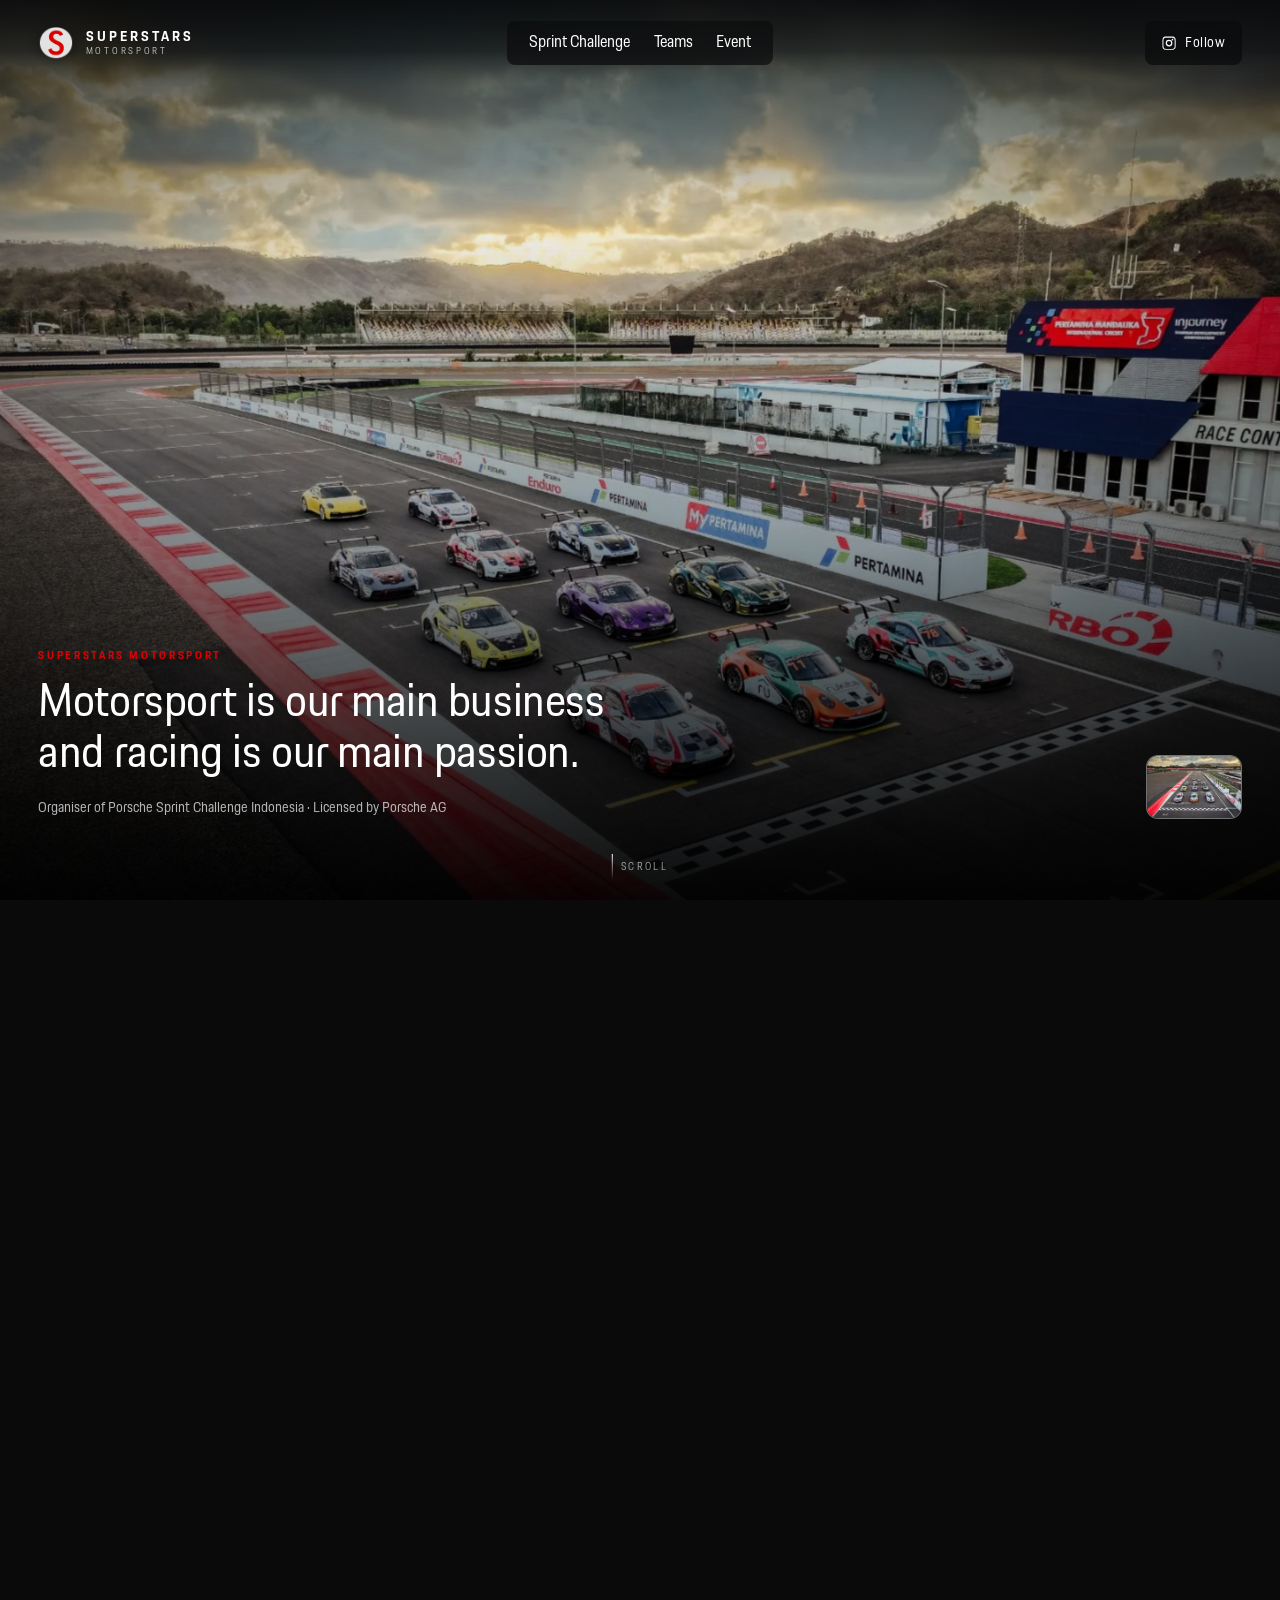
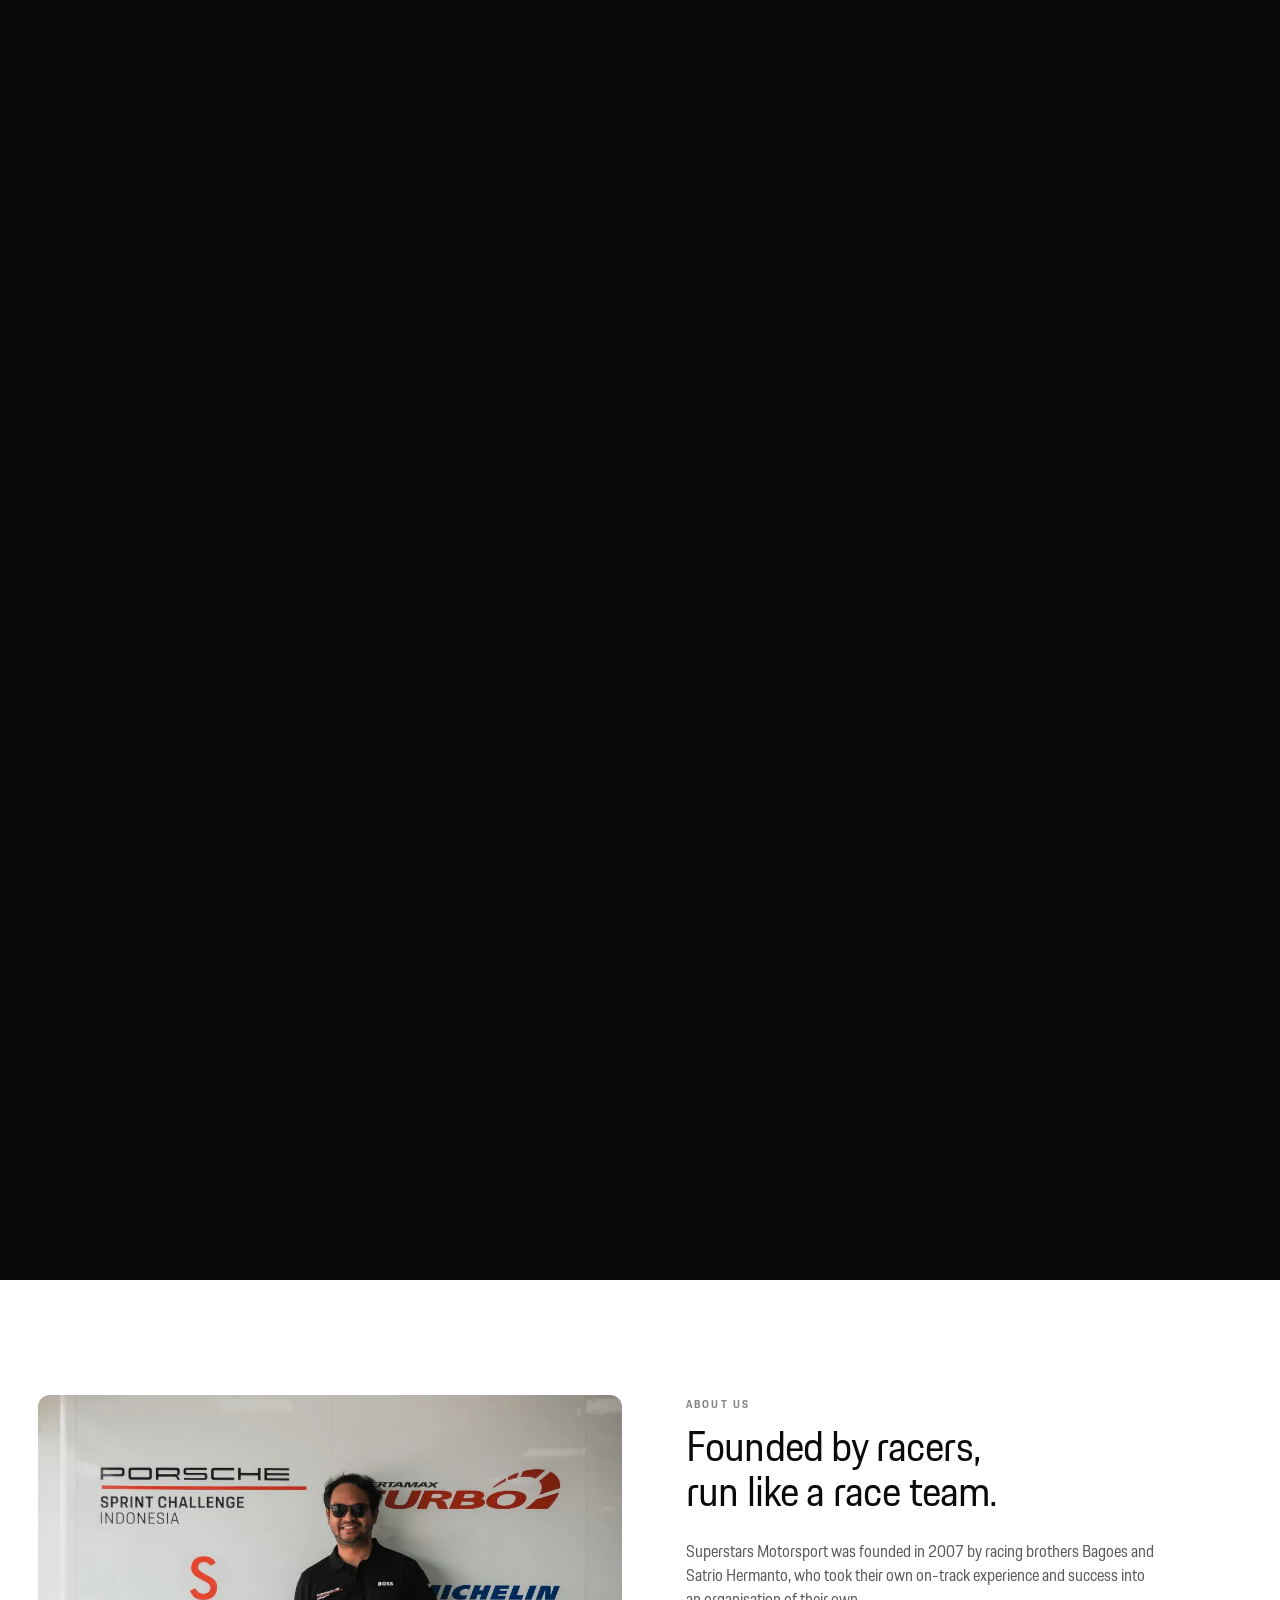
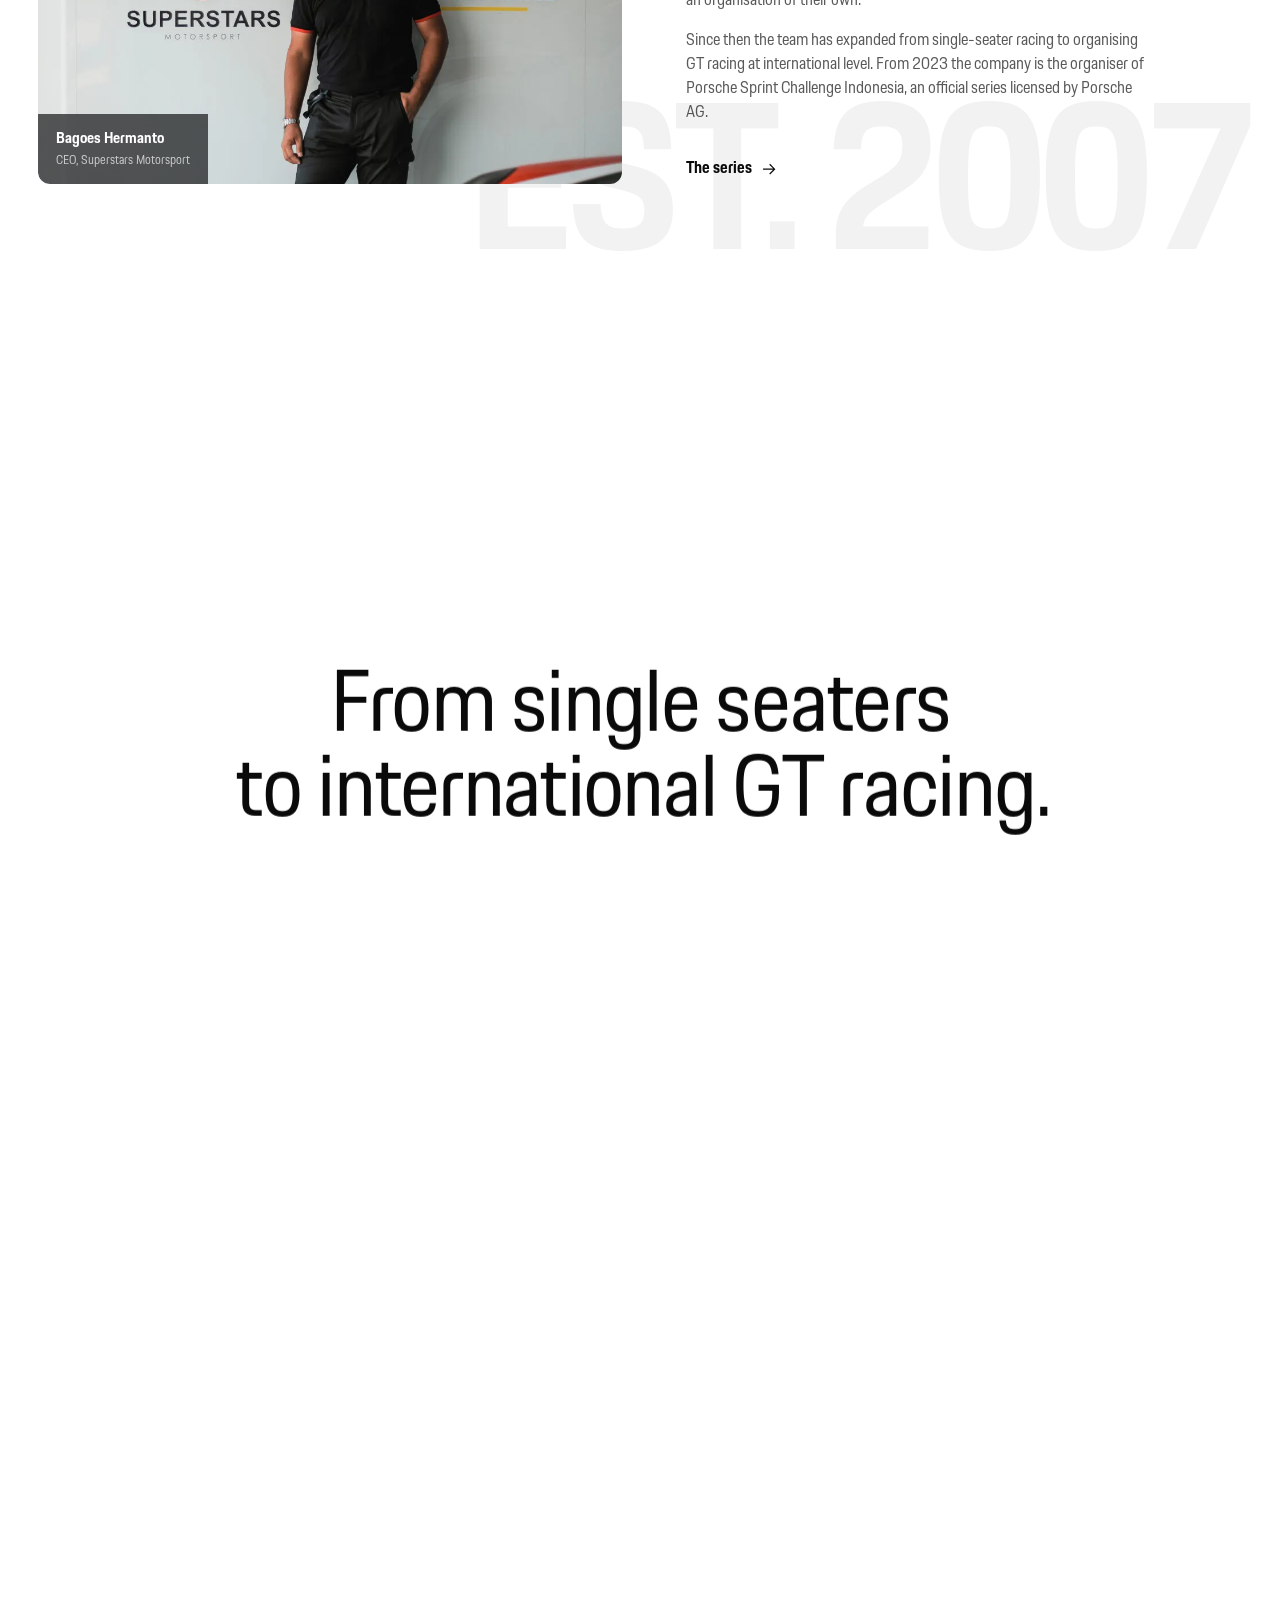
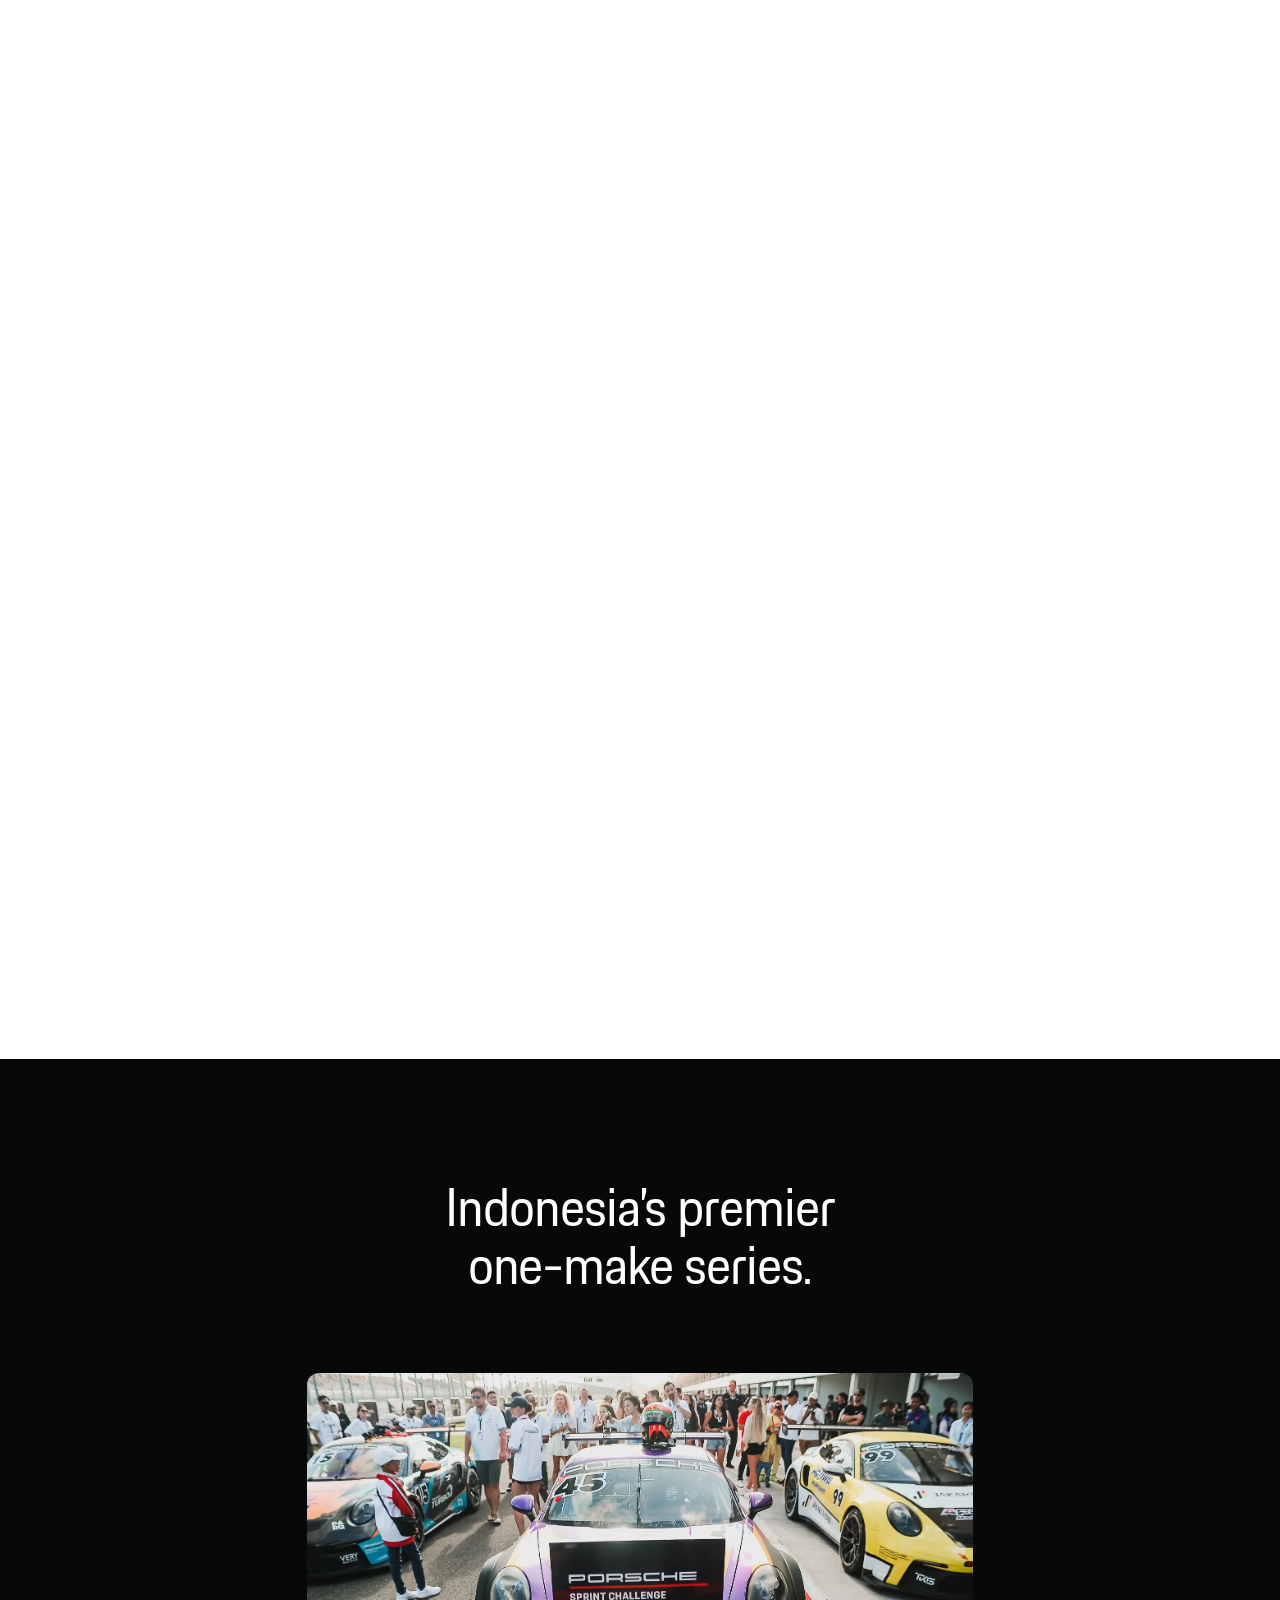
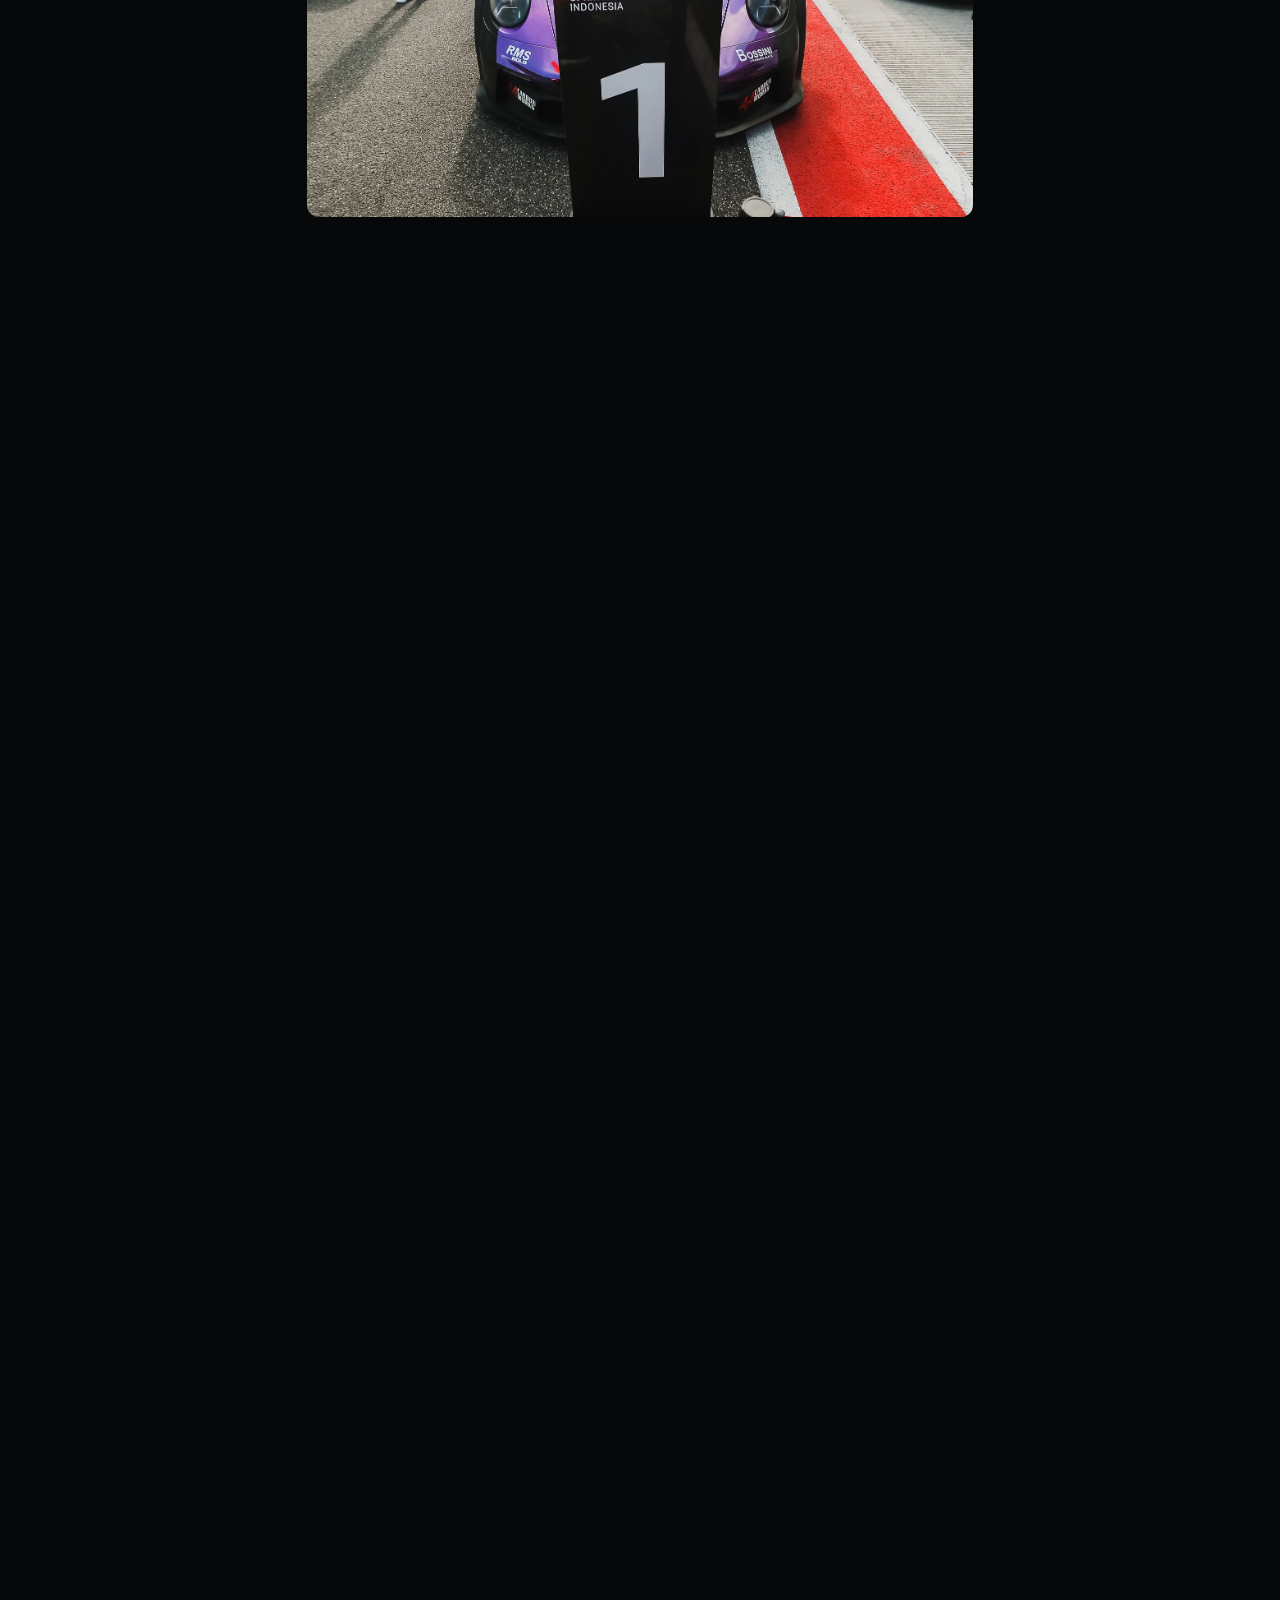
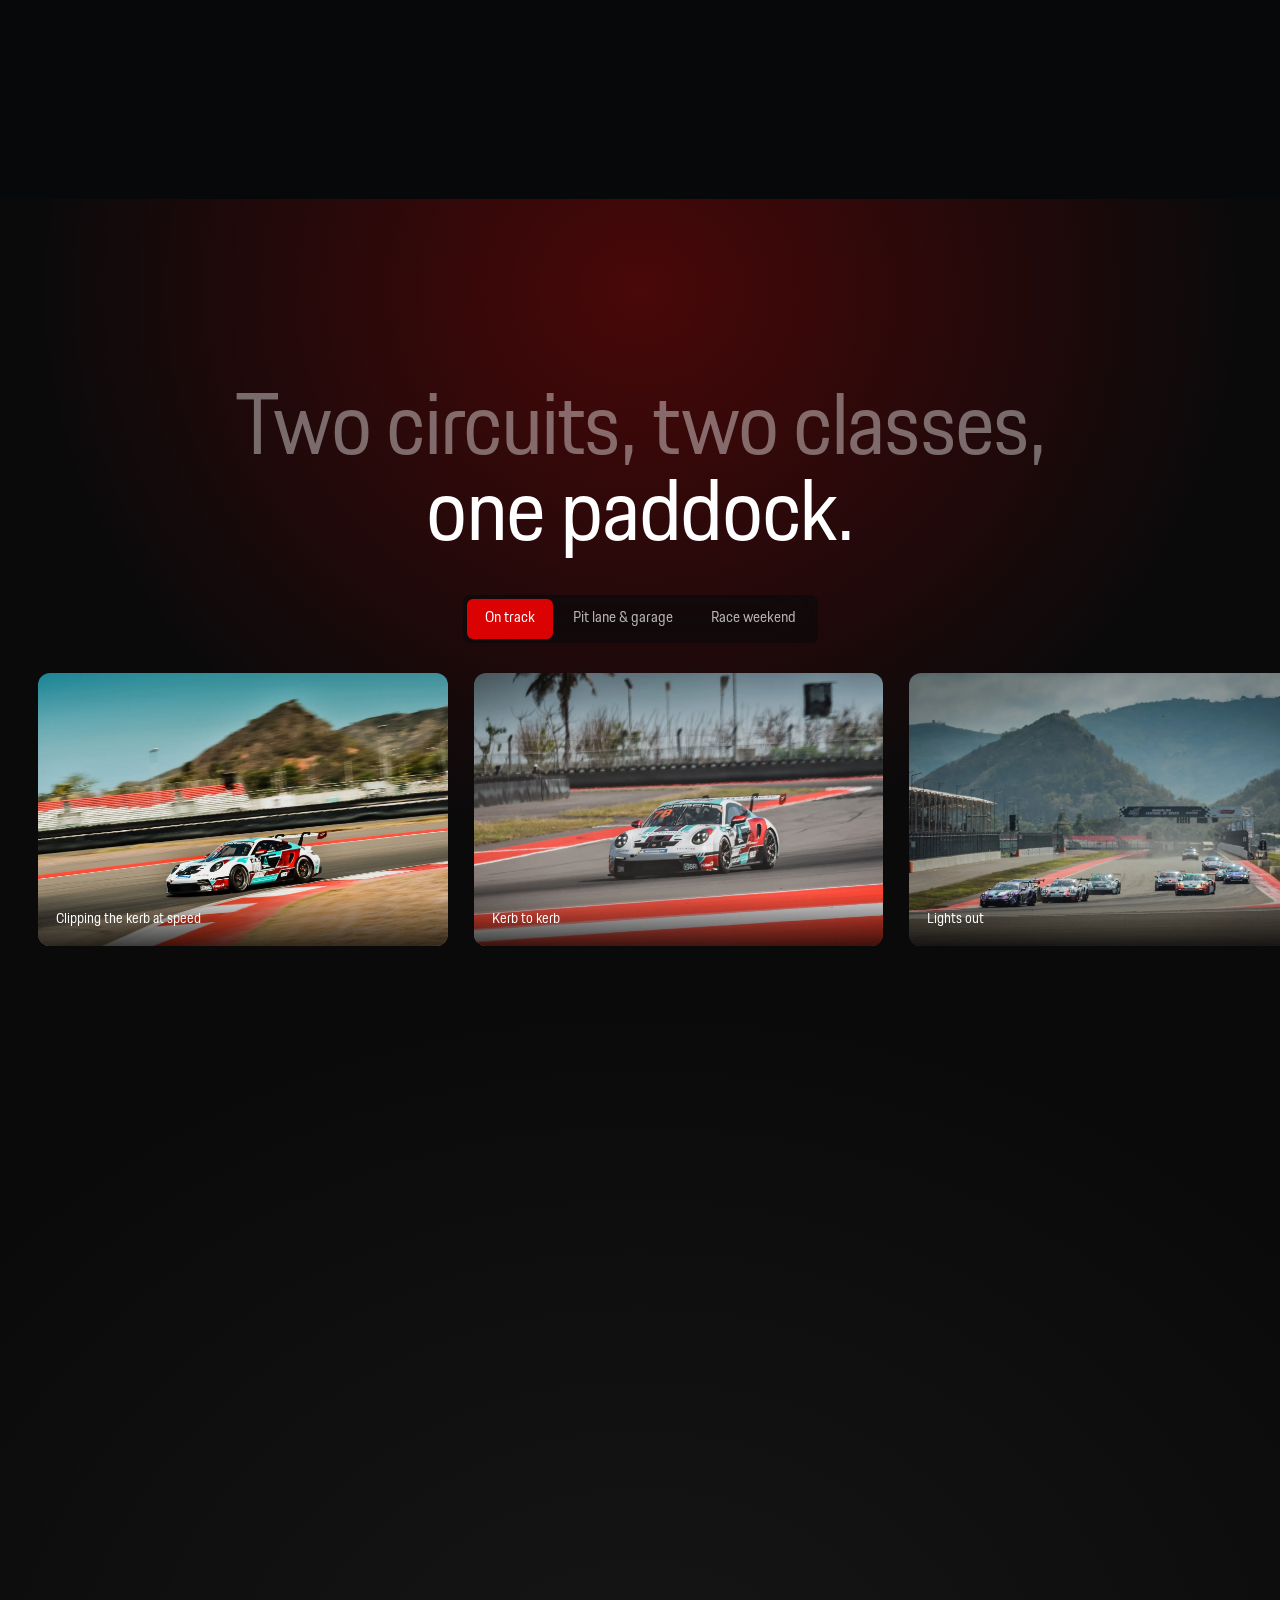
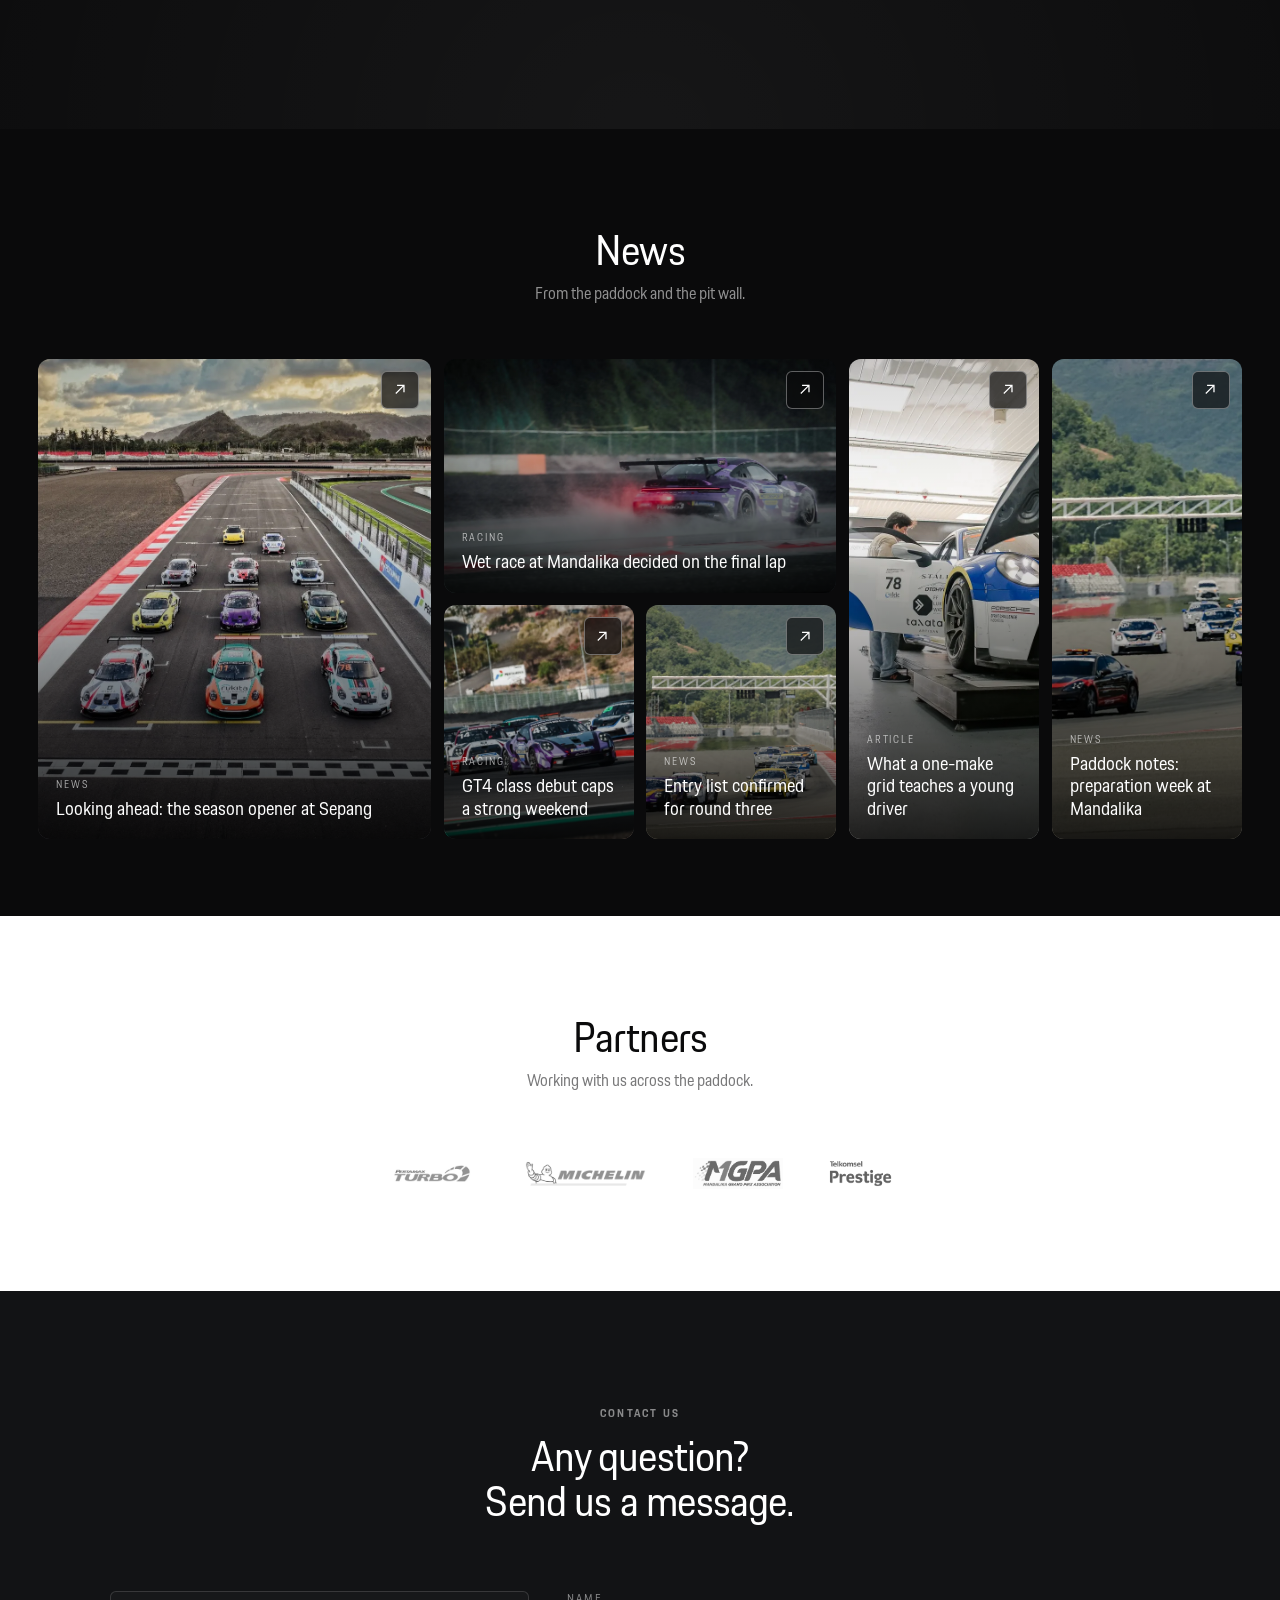
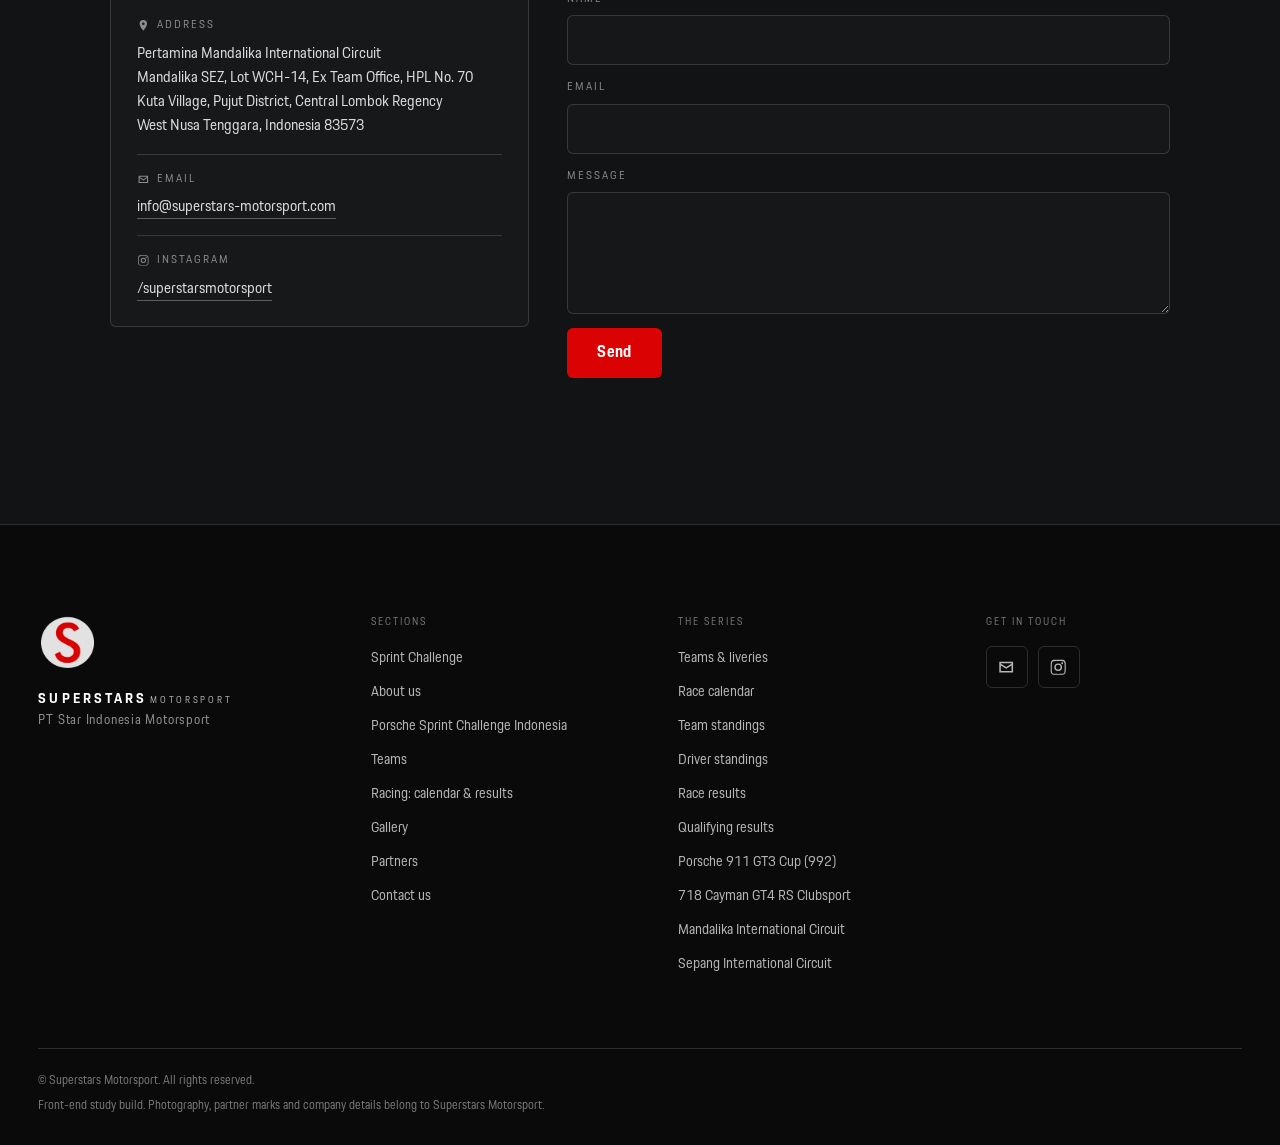
==== commit 50c4e43a: "Ship only the two font faces the site renders; keep dead weight out of deploys Fonts: of the five fa" ====
--- a/index.html
+++ b/index.html
@@ -7,6 +7,8 @@
 <meta name="description" content="Superstars Motorsport, founded in 2007, is the organiser of Porsche Sprint Challenge Indonesia, an official series licensed by Porsche AG.">
 <link rel="icon" href="img/logo.webp">
 <link rel="preload" as="image" href="img/hero-b.webp" fetchpriority="high">
+<link rel="preload" as="font" type="font/otf" href="fonts/PorscheNext-Regular.otf" crossorigin>
+<link rel="preload" as="font" type="font/otf" href="fonts/PorscheNext-Bold.otf" crossorigin>
 <link rel="stylesheet" href="css/style.css">
 </head>
 <body>
--- a/css/style.css
+++ b/css/style.css
@@ -1,6 +1,16 @@
 /* =========================================================
    Font faces
-   The installed Porsche Next family ships only Thin / Regular / Bold.
+   Porsche Next is self-hosted from /fonts so the page renders the same on
+   every device. local() stays first in each src list: visitors who already
+   have the family installed use it and skip the download entirely.
+
+   Only 400 and 700 upright ship. The family also has Thin, Italic and
+   BoldItalic, but nothing on the site renders them: no rule sets weight 100,
+   no rule sets font-style:italic, and the two <i> elements in the markup are
+   a decorative bar (.cap__bar i, no text) and a ticker unit that is explicitly
+   font-style:normal. Shipping them cost 471 KB for glyphs no one ever sees.
+   Should italic text ever appear, the engine synthesises an oblique from 400.
+
    Asking for weight 600 (which does not exist) let each engine decide for
    itself. Chrome synthesised an intermediate, Safari jumped to real Bold, so
    the page rendered differently in each. Mapping the real faces explicitly,
@@ -9,30 +19,16 @@
    ========================================================= */
 @font-face{
   font-family:"SSM Sans";
-  src:local("PorscheNext-Regular"),local("Porsche Next");
+  src:local("PorscheNext-Regular"),local("Porsche Next"),
+      url("../fonts/PorscheNext-Regular.otf") format("opentype");
   font-weight:400;font-style:normal;font-display:swap
 }
 @font-face{
   font-family:"SSM Sans";
-  src:local("PorscheNext-Bold"),local("Porsche Next Bold");
+  src:local("PorscheNext-Bold"),local("Porsche Next Bold"),
+      url("../fonts/PorscheNext-Bold.otf") format("opentype");
   font-weight:700;font-style:normal;font-display:swap
 }
-@font-face{
-  font-family:"SSM Sans";
-  src:local("PorscheNext-Thin"),local("Porsche Next Thin");
-  font-weight:100;font-style:normal;font-display:swap
-}
-@font-face{
-  font-family:"SSM Sans";
-  src:local("PorscheNext-Italic"),local("Porsche Next Italic");
-  font-weight:400;font-style:italic;font-display:swap
-}
-@font-face{
-  font-family:"SSM Sans";
-  src:local("PorscheNext-BoldItalic"),local("Porsche Next Bold Italic");
-  font-weight:700;font-style:italic;font-display:swap
-}
-
 /* =========================================================
    Superstars Motorsport
    1. tokens / reset      6. series showcase
